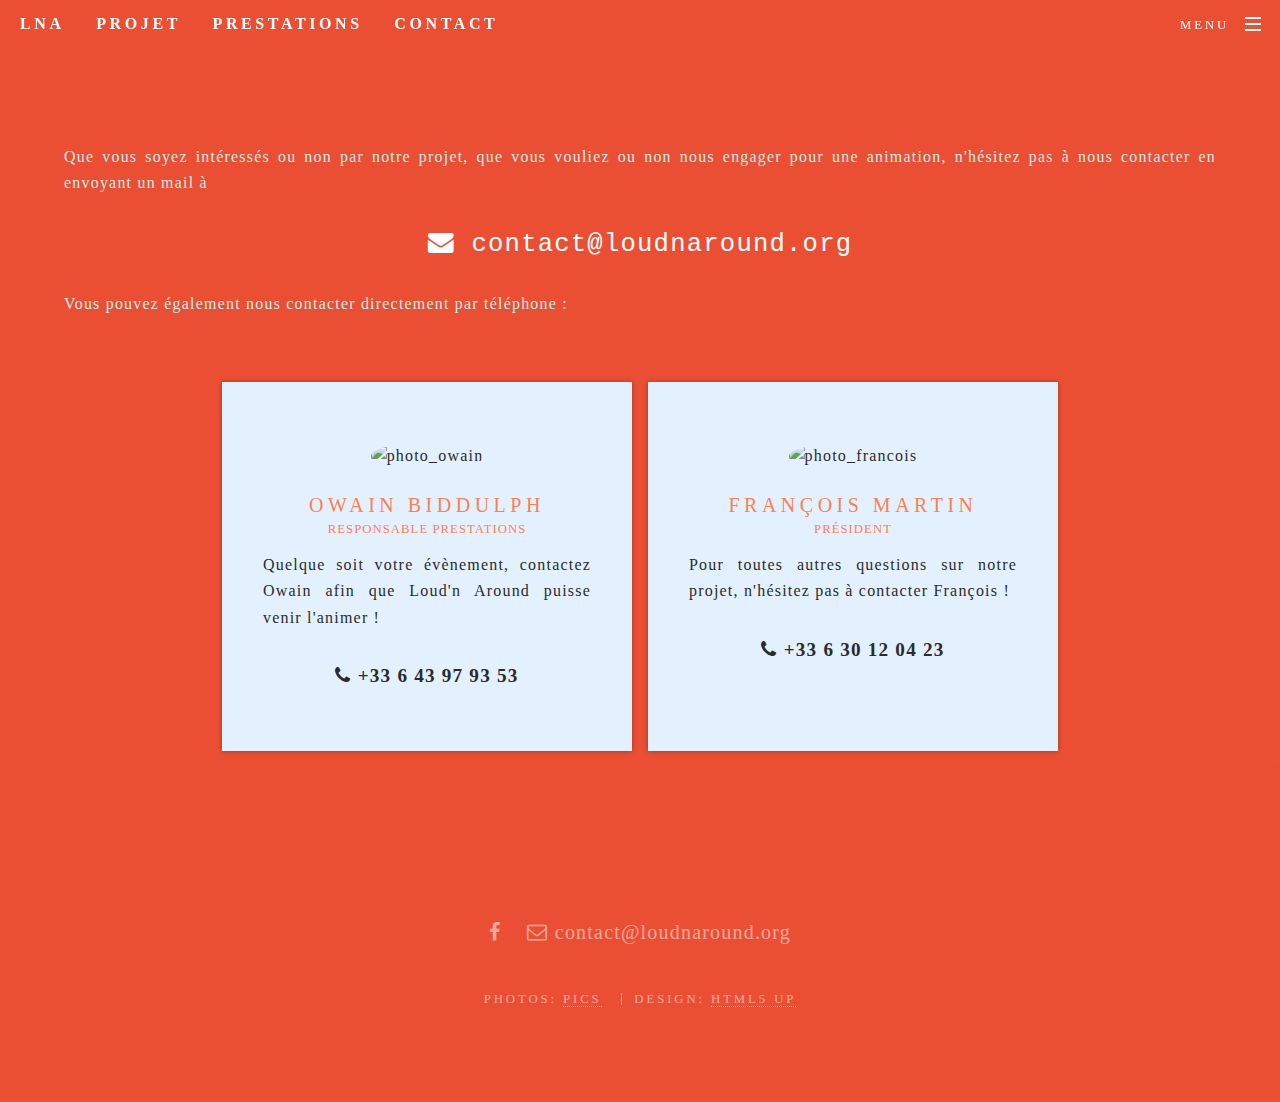
==== contact.html @ 7e9c25e7 "new pics and small fixes" ====
<!DOCTYPE HTML>
<!--
	Spectral by HTML5 UP
	html5up.net | @ajlkn
	Free for personal and commercial use under the CCA 3.0 license (html5up.net/license)
-->
<html>

<head>
    <meta charset="utf-8" />
    <title>Loud'n Around - Un projet musical et solidaire</title>
    <meta name="description" content="Loud'n Around est une fanfare qui prépare un projet solidaire. Pendant un voyage international de 6 mois, nous voulons partager notre passion pour la musique en proposant des ateliers
        d’éveil musical à des enfants défavorisés. Pour cela, nous préparons et finançons ce voyage en animant toutes sortes d'évènements en région parisienne."
    />
    <meta name="keywords" content="Fanfare, solidaire, frontieres, musique, enfants, solidarité, voyage" />
    <meta name="viewport" content="width=device-width, initial-scale=1" />
    <!--[if lte IE 8]><script src="assets/js/ie/html5shiv.js"></script><![endif]-->
    <link rel="stylesheet" href="assets/css/main.css" />
    <!--[if lte IE 8]><link rel="stylesheet" href="assets/css/ie8.css" /><![endif]-->
    <!--[if lte IE 9]><link rel="stylesheet" href="assets/css/ie9.css" /><![endif]-->
    <link rel="stylesheet" href="assets/css/perso.css" />
    <link rel="icon" href="assets/favicon.png">
</head>

<body>

    <!-- Page Wrapper -->
    <div id="page-wrapper">

        <!-- Header -->
        <header id="header">
            <h1>
                <a id="LNA" href="index.html">LNA</a>
                <a class="disappear" href="projet.html">projet</a>
                <a class="disappear" href="prestations.html">prestations</a>
                <a class="disappear" href="contact.html">contact</a>
            </h1>
            <nav id="nav">
                <ul>
                    <li class="special">
                        <a href="#menu" class="menuToggle">
                            <span>Menu</span>
                        </a>
                        <div id="menu">
                            <ul>
                                <li>
                                    <a href="index.html">Accueil</a>
                                </li>
                                <li>
                                    <a href="projet.html">Projet</a>
                                </li>
                                <li>
                                    <a href="prestations.html">Prestations</a>
                                </li>
                                <li>
                                    <a href="contact.html">Contact</a>
                                </li>
                            </ul>
                        </div>
                    </li>
                </ul>
            </nav>
        </header>
        <!-- Main -->
        <article id="main">
            <section class="wrapper style1 special">
                <div class="inner">
                    <header class="major">
                        <p>Que vous soyez intéressés ou non par notre projet, que vous vouliez ou non nous engager pour une
                            animation, n'hésitez pas à nous contacter en envoyant un mail à 
                            <div class="email"><a class="icon fa-envelope mail" style="font-family: Courier New, Courier, monospace" href="mailto:contact@loudnaround.org"> contact@loudnaround.org</a></div></p>
                        <p>Vous pouvez également nous contacter directement par téléphone :</p>
                        </header>
                    <div id="contact">
                        <figure class="snip1559">
                                <div class="profile-image">
                                    <img src="./images/owain.jpg" alt="photo_owain"
                                    />
                                </div>
                                <figcaption>
                                    <h3>Owain Biddulph</h3>
                                    <h5>Responsable prestations</h5>
                                    <p>Quelque soit votre évènement, contactez Owain afin que Loud'n Around puisse venir l'animer !</p>
                                    <a href="tel:+33643979353"><div class="icon fa-phone phone"> +33 6 43 97 93 53</div></a>
                                </figcaption>
                            </figure>
                        <figure class="snip1559">
                            <div class="profile-image">
                                <img src="./images/denis_noe.jpeg" alt="photo_francois"/>
                            </div>
                            <figcaption>
                                <h3>François Martin</h3>
                                <h5>Président</h5>
                                <p>Pour toutes autres questions sur notre projet, n'hésitez pas à contacter François !</p>
                                <a href="+33630120423"><div class="icon fa-phone phone"> +33 6 30 12 04 23</div></a>
                            </figcaption>
                        </figure>
                    </div>
                </div>
            </section>
        </article>

        <!-- Footer -->
        <footer id="footer">
            <ul class="icons">
                <li>
                    <a href="https://www.facebook.com/loudnaround/" class="icon fa-facebook">
                        <span class="label">Facebook</span>
                    </a>
                </li>
                <li>
                    <a href="mailto:contact@loudnaround.org" class="icon fa-envelope-o">
                        <span class="label">Email</span>
                        contact@loudnaround.org
                    </a>
                </li>
            </ul>
            <ul class="copyright">
                <li>
                    Photos:
                    <a href="http://galerie.pics">PICS</a>
                </li>
                <li>Design:
                    <a href="http://html5up.net">HTML5 UP</a>
                </li>
            </ul>
        </footer>

    </div>

    <!-- Scripts -->
    <script src="assets/js/jquery.min.js"></script>
    <script src="assets/js/jquery.scrollex.min.js"></script>
    <script src="assets/js/jquery.scrolly.min.js"></script>
    <script src="assets/js/skel.min.js"></script>
    <script src="assets/js/util.js"></script>
    <!--[if lte IE 8]><script src="assets/js/ie/respond.min.js"></script><![endif]-->
    <script src="assets/js/main.js"></script>

</body>

</html>
---- assets/css/main.css ----
@import url(font-awesome.min.css);
@import url("https://fonts.googleapis.com/css?family=Open+Sans:400,400italic,600,600italic,800,800italic");

/*
	Spectral by HTML5 UP
	html5up.net | @ajlkn
	Free for personal and commercial use under the CCA 3.0 license (html5up.net/license)
*/

/* Reset */

	html, body, div, span, applet, object, iframe, h1, h2, h3, h4, h5, h6, p, blockquote, pre, a, abbr, acronym, address, big, cite, code, del, dfn, em, img, ins, kbd, q, s, samp, small, strike, strong, sub, sup, tt, var, b, u, i, center, dl, dt, dd, ol, ul, li, fieldset, form, label, legend, table, caption, tbody, tfoot, thead, tr, th, td, article, aside, canvas, details, embed, figure, figcaption, footer, header, hgroup, menu, nav, output, ruby, section, summary, time, mark, audio, video {
		margin: 0;
		padding: 0;
		border: 0;
		font-size: 100%;
		font: inherit;
		vertical-align: baseline;
	}

	article, aside, details, figcaption, figure, footer, header, hgroup, menu, nav, section {
		display: block;
	}

	body {
		line-height: 1;
	}

	ol, ul {
		list-style: none;
	}

	blockquote, q {
		quotes: none;
	}

	blockquote:before, blockquote:after, q:before, q:after {
		content: '';
		content: none;
	}

	table {
		border-collapse: collapse;
		border-spacing: 0;
	}

	body {
		-webkit-text-size-adjust: none;
	}

/* Box Model */

	*, *:before, *:after {
		-moz-box-sizing: border-box;
		-webkit-box-sizing: border-box;
		box-sizing: border-box;
	}

/* Grid */

	.row {
		border-bottom: solid 1px transparent;
		-moz-box-sizing: border-box;
		-webkit-box-sizing: border-box;
		box-sizing: border-box;
	}

	.row > * {
		float: left;
		-moz-box-sizing: border-box;
		-webkit-box-sizing: border-box;
		box-sizing: border-box;
	}

	.row:after, .row:before {
		content: '';
		display: block;
		clear: both;
		height: 0;
	}

	.row.uniform > * > :first-child {
		margin-top: 0;
	}

	.row.uniform > * > :last-child {
		margin-bottom: 0;
	}

	.row.\30 \25 > * {
		padding: 0 0 0 0em;
	}

	.row.\30 \25 {
		margin: 0 0 -1px 0em;
	}

	.row.uniform.\30 \25 > * {
		padding: 0em 0 0 0em;
	}

	.row.uniform.\30 \25 {
		margin: 0em 0 -1px 0em;
	}

	.row > * {
		padding: 0 0 0 1.5em;
	}

	.row {
		margin: 0 0 -1px -1.5em;
	}

	.row.uniform > * {
		padding: 1.5em 0 0 1.5em;
	}

	.row.uniform {
		margin: -1.5em 0 -1px -1.5em;
	}

	.row.\32 00\25 > * {
		padding: 0 0 0 3em;
	}

	.row.\32 00\25 {
		margin: 0 0 -1px -3em;
	}

	.row.uniform.\32 00\25 > * {
		padding: 3em 0 0 3em;
	}

	.row.uniform.\32 00\25 {
		margin: -3em 0 -1px -3em;
	}

	.row.\31 50\25 > * {
		padding: 0 0 0 2.25em;
	}

	.row.\31 50\25 {
		margin: 0 0 -1px -2.25em;
	}

	.row.uniform.\31 50\25 > * {
		padding: 2.25em 0 0 2.25em;
	}

	.row.uniform.\31 50\25 {
		margin: -2.25em 0 -1px -2.25em;
	}

	.row.\35 0\25 > * {
		padding: 0 0 0 0.75em;
	}

	.row.\35 0\25 {
		margin: 0 0 -1px -0.75em;
	}

	.row.uniform.\35 0\25 > * {
		padding: 0.75em 0 0 0.75em;
	}

	.row.uniform.\35 0\25 {
		margin: -0.75em 0 -1px -0.75em;
	}

	.row.\32 5\25 > * {
		padding: 0 0 0 0.375em;
	}

	.row.\32 5\25 {
		margin: 0 0 -1px -0.375em;
	}

	.row.uniform.\32 5\25 > * {
		padding: 0.375em 0 0 0.375em;
	}

	.row.uniform.\32 5\25 {
		margin: -0.375em 0 -1px -0.375em;
	}

	.\31 2u, .\31 2u\24 {
		width: 100%;
		clear: none;
		margin-left: 0;
	}

	.\31 1u, .\31 1u\24 {
		width: 91.6666666667%;
		clear: none;
		margin-left: 0;
	}

	.\31 0u, .\31 0u\24 {
		width: 83.3333333333%;
		clear: none;
		margin-left: 0;
	}

	.\39 u, .\39 u\24 {
		width: 75%;
		clear: none;
		margin-left: 0;
	}

	.\38 u, .\38 u\24 {
		width: 66.6666666667%;
		clear: none;
		margin-left: 0;
	}

	.\37 u, .\37 u\24 {
		width: 58.3333333333%;
		clear: none;
		margin-left: 0;
	}

	.\36 u, .\36 u\24 {
		width: 50%;
		clear: none;
		margin-left: 0;
	}

	.\35 u, .\35 u\24 {
		width: 41.6666666667%;
		clear: none;
		margin-left: 0;
	}

	.\34 u, .\34 u\24 {
		width: 33.3333333333%;
		clear: none;
		margin-left: 0;
	}

	.\33 u, .\33 u\24 {
		width: 25%;
		clear: none;
		margin-left: 0;
	}

	.\32 u, .\32 u\24 {
		width: 16.6666666667%;
		clear: none;
		margin-left: 0;
	}

	.\31 u, .\31 u\24 {
		width: 8.3333333333%;
		clear: none;
		margin-left: 0;
	}

	.\31 2u\24 + *,
	.\31 1u\24 + *,
	.\31 0u\24 + *,
	.\39 u\24 + *,
	.\38 u\24 + *,
	.\37 u\24 + *,
	.\36 u\24 + *,
	.\35 u\24 + *,
	.\34 u\24 + *,
	.\33 u\24 + *,
	.\32 u\24 + *,
	.\31 u\24 + * {
		clear: left;
	}

	.\-11u {
		margin-left: 91.66667%;
	}

	.\-10u {
		margin-left: 83.33333%;
	}

	.\-9u {
		margin-left: 75%;
	}

	.\-8u {
		margin-left: 66.66667%;
	}

	.\-7u {
		margin-left: 58.33333%;
	}

	.\-6u {
		margin-left: 50%;
	}

	.\-5u {
		margin-left: 41.66667%;
	}

	.\-4u {
		margin-left: 33.33333%;
	}

	.\-3u {
		margin-left: 25%;
	}

	.\-2u {
		margin-left: 16.66667%;
	}

	.\-1u {
		margin-left: 8.33333%;
	}

	@media screen and (max-width: 1680px) {

		.row > * {
			padding: 0 0 0 1.5em;
		}

		.row {
			margin: 0 0 -1px -1.5em;
		}

		.row.uniform > * {
			padding: 1.5em 0 0 1.5em;
		}

		.row.uniform {
			margin: -1.5em 0 -1px -1.5em;
		}

		.row.\32 00\25 > * {
			padding: 0 0 0 3em;
		}

		.row.\32 00\25 {
			margin: 0 0 -1px -3em;
		}

		.row.uniform.\32 00\25 > * {
			padding: 3em 0 0 3em;
		}

		.row.uniform.\32 00\25 {
			margin: -3em 0 -1px -3em;
		}

		.row.\31 50\25 > * {
			padding: 0 0 0 2.25em;
		}

		.row.\31 50\25 {
			margin: 0 0 -1px -2.25em;
		}

		.row.uniform.\31 50\25 > * {
			padding: 2.25em 0 0 2.25em;
		}

		.row.uniform.\31 50\25 {
			margin: -2.25em 0 -1px -2.25em;
		}

		.row.\35 0\25 > * {
			padding: 0 0 0 0.75em;
		}

		.row.\35 0\25 {
			margin: 0 0 -1px -0.75em;
		}

		.row.uniform.\35 0\25 > * {
			padding: 0.75em 0 0 0.75em;
		}

		.row.uniform.\35 0\25 {
			margin: -0.75em 0 -1px -0.75em;
		}

		.row.\32 5\25 > * {
			padding: 0 0 0 0.375em;
		}

		.row.\32 5\25 {
			margin: 0 0 -1px -0.375em;
		}

		.row.uniform.\32 5\25 > * {
			padding: 0.375em 0 0 0.375em;
		}

		.row.uniform.\32 5\25 {
			margin: -0.375em 0 -1px -0.375em;
		}

		.\31 2u\28xlarge\29, .\31 2u\24\28xlarge\29 {
			width: 100%;
			clear: none;
			margin-left: 0;
		}

		.\31 1u\28xlarge\29, .\31 1u\24\28xlarge\29 {
			width: 91.6666666667%;
			clear: none;
			margin-left: 0;
		}

		.\31 0u\28xlarge\29, .\31 0u\24\28xlarge\29 {
			width: 83.3333333333%;
			clear: none;
			margin-left: 0;
		}

		.\39 u\28xlarge\29, .\39 u\24\28xlarge\29 {
			width: 75%;
			clear: none;
			margin-left: 0;
		}

		.\38 u\28xlarge\29, .\38 u\24\28xlarge\29 {
			width: 66.6666666667%;
			clear: none;
			margin-left: 0;
		}

		.\37 u\28xlarge\29, .\37 u\24\28xlarge\29 {
			width: 58.3333333333%;
			clear: none;
			margin-left: 0;
		}

		.\36 u\28xlarge\29, .\36 u\24\28xlarge\29 {
			width: 50%;
			clear: none;
			margin-left: 0;
		}

		.\35 u\28xlarge\29, .\35 u\24\28xlarge\29 {
			width: 41.6666666667%;
			clear: none;
			margin-left: 0;
		}

		.\34 u\28xlarge\29, .\34 u\24\28xlarge\29 {
			width: 33.3333333333%;
			clear: none;
			margin-left: 0;
		}

		.\33 u\28xlarge\29, .\33 u\24\28xlarge\29 {
			width: 25%;
			clear: none;
			margin-left: 0;
		}

		.\32 u\28xlarge\29, .\32 u\24\28xlarge\29 {
			width: 16.6666666667%;
			clear: none;
			margin-left: 0;
		}

		.\31 u\28xlarge\29, .\31 u\24\28xlarge\29 {
			width: 8.3333333333%;
			clear: none;
			margin-left: 0;
		}

		.\31 2u\24\28xlarge\29 + *,
		.\31 1u\24\28xlarge\29 + *,
		.\31 0u\24\28xlarge\29 + *,
		.\39 u\24\28xlarge\29 + *,
		.\38 u\24\28xlarge\29 + *,
		.\37 u\24\28xlarge\29 + *,
		.\36 u\24\28xlarge\29 + *,
		.\35 u\24\28xlarge\29 + *,
		.\34 u\24\28xlarge\29 + *,
		.\33 u\24\28xlarge\29 + *,
		.\32 u\24\28xlarge\29 + *,
		.\31 u\24\28xlarge\29 + * {
			clear: left;
		}

		.\-11u\28xlarge\29 {
			margin-left: 91.66667%;
		}

		.\-10u\28xlarge\29 {
			margin-left: 83.33333%;
		}

		.\-9u\28xlarge\29 {
			margin-left: 75%;
		}

		.\-8u\28xlarge\29 {
			margin-left: 66.66667%;
		}

		.\-7u\28xlarge\29 {
			margin-left: 58.33333%;
		}

		.\-6u\28xlarge\29 {
			margin-left: 50%;
		}

		.\-5u\28xlarge\29 {
			margin-left: 41.66667%;
		}

		.\-4u\28xlarge\29 {
			margin-left: 33.33333%;
		}

		.\-3u\28xlarge\29 {
			margin-left: 25%;
		}

		.\-2u\28xlarge\29 {
			margin-left: 16.66667%;
		}

		.\-1u\28xlarge\29 {
			margin-left: 8.33333%;
		}

	}

	@media screen and (max-width: 1280px) {

		.row > * {
			padding: 0 0 0 1.5em;
		}

		.row {
			margin: 0 0 -1px -1.5em;
		}

		.row.uniform > * {
			padding: 1.5em 0 0 1.5em;
		}

		.row.uniform {
			margin: -1.5em 0 -1px -1.5em;
		}

		.row.\32 00\25 > * {
			padding: 0 0 0 3em;
		}

		.row.\32 00\25 {
			margin: 0 0 -1px -3em;
		}

		.row.uniform.\32 00\25 > * {
			padding: 3em 0 0 3em;
		}

		.row.uniform.\32 00\25 {
			margin: -3em 0 -1px -3em;
		}

		.row.\31 50\25 > * {
			padding: 0 0 0 2.25em;
		}

		.row.\31 50\25 {
			margin: 0 0 -1px -2.25em;
		}

		.row.uniform.\31 50\25 > * {
			padding: 2.25em 0 0 2.25em;
		}

		.row.uniform.\31 50\25 {
			margin: -2.25em 0 -1px -2.25em;
		}

		.row.\35 0\25 > * {
			padding: 0 0 0 0.75em;
		}

		.row.\35 0\25 {
			margin: 0 0 -1px -0.75em;
		}

		.row.uniform.\35 0\25 > * {
			padding: 0.75em 0 0 0.75em;
		}

		.row.uniform.\35 0\25 {
			margin: -0.75em 0 -1px -0.75em;
		}

		.row.\32 5\25 > * {
			padding: 0 0 0 0.375em;
		}

		.row.\32 5\25 {
			margin: 0 0 -1px -0.375em;
		}

		.row.uniform.\32 5\25 > * {
			padding: 0.375em 0 0 0.375em;
		}

		.row.uniform.\32 5\25 {
			margin: -0.375em 0 -1px -0.375em;
		}

		.\31 2u\28large\29, .\31 2u\24\28large\29 {
			width: 100%;
			clear: none;
			margin-left: 0;
		}

		.\31 1u\28large\29, .\31 1u\24\28large\29 {
			width: 91.6666666667%;
			clear: none;
			margin-left: 0;
		}

		.\31 0u\28large\29, .\31 0u\24\28large\29 {
			width: 83.3333333333%;
			clear: none;
			margin-left: 0;
		}

		.\39 u\28large\29, .\39 u\24\28large\29 {
			width: 75%;
			clear: none;
			margin-left: 0;
		}

		.\38 u\28large\29, .\38 u\24\28large\29 {
			width: 66.6666666667%;
			clear: none;
			margin-left: 0;
		}

		.\37 u\28large\29, .\37 u\24\28large\29 {
			width: 58.3333333333%;
			clear: none;
			margin-left: 0;
		}

		.\36 u\28large\29, .\36 u\24\28large\29 {
			width: 50%;
			clear: none;
			margin-left: 0;
		}

		.\35 u\28large\29, .\35 u\24\28large\29 {
			width: 41.6666666667%;
			clear: none;
			margin-left: 0;
		}

		.\34 u\28large\29, .\34 u\24\28large\29 {
			width: 33.3333333333%;
			clear: none;
			margin-left: 0;
		}

		.\33 u\28large\29, .\33 u\24\28large\29 {
			width: 25%;
			clear: none;
			margin-left: 0;
		}

		.\32 u\28large\29, .\32 u\24\28large\29 {
			width: 16.6666666667%;
			clear: none;
			margin-left: 0;
		}

		.\31 u\28large\29, .\31 u\24\28large\29 {
			width: 8.3333333333%;
			clear: none;
			margin-left: 0;
		}

		.\31 2u\24\28large\29 + *,
		.\31 1u\24\28large\29 + *,
		.\31 0u\24\28large\29 + *,
		.\39 u\24\28large\29 + *,
		.\38 u\24\28large\29 + *,
		.\37 u\24\28large\29 + *,
		.\36 u\24\28large\29 + *,
		.\35 u\24\28large\29 + *,
		.\34 u\24\28large\29 + *,
		.\33 u\24\28large\29 + *,
		.\32 u\24\28large\29 + *,
		.\31 u\24\28large\29 + * {
			clear: left;
		}

		.\-11u\28large\29 {
			margin-left: 91.66667%;
		}

		.\-10u\28large\29 {
			margin-left: 83.33333%;
		}

		.\-9u\28large\29 {
			margin-left: 75%;
		}

		.\-8u\28large\29 {
			margin-left: 66.66667%;
		}

		.\-7u\28large\29 {
			margin-left: 58.33333%;
		}

		.\-6u\28large\29 {
			margin-left: 50%;
		}

		.\-5u\28large\29 {
			margin-left: 41.66667%;
		}

		.\-4u\28large\29 {
			margin-left: 33.33333%;
		}

		.\-3u\28large\29 {
			margin-left: 25%;
		}

		.\-2u\28large\29 {
			margin-left: 16.66667%;
		}

		.\-1u\28large\29 {
			margin-left: 8.33333%;
		}

	}

	@media screen and (max-width: 980px) {

		.row > * {
			padding: 0 0 0 1.5em;
		}

		.row {
			margin: 0 0 -1px -1.5em;
		}

		.row.uniform > * {
			padding: 1.5em 0 0 1.5em;
		}

		.row.uniform {
			margin: -1.5em 0 -1px -1.5em;
		}

		.row.\32 00\25 > * {
			padding: 0 0 0 3em;
		}

		.row.\32 00\25 {
			margin: 0 0 -1px -3em;
		}

		.row.uniform.\32 00\25 > * {
			padding: 3em 0 0 3em;
		}

		.row.uniform.\32 00\25 {
			margin: -3em 0 -1px -3em;
		}

		.row.\31 50\25 > * {
			padding: 0 0 0 2.25em;
		}

		.row.\31 50\25 {
			margin: 0 0 -1px -2.25em;
		}

		.row.uniform.\31 50\25 > * {
			padding: 2.25em 0 0 2.25em;
		}

		.row.uniform.\31 50\25 {
			margin: -2.25em 0 -1px -2.25em;
		}

		.row.\35 0\25 > * {
			padding: 0 0 0 0.75em;
		}

		.row.\35 0\25 {
			margin: 0 0 -1px -0.75em;
		}

		.row.uniform.\35 0\25 > * {
			padding: 0.75em 0 0 0.75em;
		}

		.row.uniform.\35 0\25 {
			margin: -0.75em 0 -1px -0.75em;
		}

		.row.\32 5\25 > * {
			padding: 0 0 0 0.375em;
		}

		.row.\32 5\25 {
			margin: 0 0 -1px -0.375em;
		}

		.row.uniform.\32 5\25 > * {
			padding: 0.375em 0 0 0.375em;
		}

		.row.uniform.\32 5\25 {
			margin: -0.375em 0 -1px -0.375em;
		}

		.\31 2u\28medium\29, .\31 2u\24\28medium\29 {
			width: 100%;
			clear: none;
			margin-left: 0;
		}

		.\31 1u\28medium\29, .\31 1u\24\28medium\29 {
			width: 91.6666666667%;
			clear: none;
			margin-left: 0;
		}

		.\31 0u\28medium\29, .\31 0u\24\28medium\29 {
			width: 83.3333333333%;
			clear: none;
			margin-left: 0;
		}

		.\39 u\28medium\29, .\39 u\24\28medium\29 {
			width: 75%;
			clear: none;
			margin-left: 0;
		}

		.\38 u\28medium\29, .\38 u\24\28medium\29 {
			width: 66.6666666667%;
			clear: none;
			margin-left: 0;
		}

		.\37 u\28medium\29, .\37 u\24\28medium\29 {
			width: 58.3333333333%;
			clear: none;
			margin-left: 0;
		}

		.\36 u\28medium\29, .\36 u\24\28medium\29 {
			width: 50%;
			clear: none;
			margin-left: 0;
		}

		.\35 u\28medium\29, .\35 u\24\28medium\29 {
			width: 41.6666666667%;
			clear: none;
			margin-left: 0;
		}

		.\34 u\28medium\29, .\34 u\24\28medium\29 {
			width: 33.3333333333%;
			clear: none;
			margin-left: 0;
		}

		.\33 u\28medium\29, .\33 u\24\28medium\29 {
			width: 25%;
			clear: none;
			margin-left: 0;
		}

		.\32 u\28medium\29, .\32 u\24\28medium\29 {
			width: 16.6666666667%;
			clear: none;
			margin-left: 0;
		}

		.\31 u\28medium\29, .\31 u\24\28medium\29 {
			width: 8.3333333333%;
			clear: none;
			margin-left: 0;
		}

		.\31 2u\24\28medium\29 + *,
		.\31 1u\24\28medium\29 + *,
		.\31 0u\24\28medium\29 + *,
		.\39 u\24\28medium\29 + *,
		.\38 u\24\28medium\29 + *,
		.\37 u\24\28medium\29 + *,
		.\36 u\24\28medium\29 + *,
		.\35 u\24\28medium\29 + *,
		.\34 u\24\28medium\29 + *,
		.\33 u\24\28medium\29 + *,
		.\32 u\24\28medium\29 + *,
		.\31 u\24\28medium\29 + * {
			clear: left;
		}

		.\-11u\28medium\29 {
			margin-left: 91.66667%;
		}

		.\-10u\28medium\29 {
			margin-left: 83.33333%;
		}

		.\-9u\28medium\29 {
			margin-left: 75%;
		}

		.\-8u\28medium\29 {
			margin-left: 66.66667%;
		}

		.\-7u\28medium\29 {
			margin-left: 58.33333%;
		}

		.\-6u\28medium\29 {
			margin-left: 50%;
		}

		.\-5u\28medium\29 {
			margin-left: 41.66667%;
		}

		.\-4u\28medium\29 {
			margin-left: 33.33333%;
		}

		.\-3u\28medium\29 {
			margin-left: 25%;
		}

		.\-2u\28medium\29 {
			margin-left: 16.66667%;
		}

		.\-1u\28medium\29 {
			margin-left: 8.33333%;
		}

	}

	@media screen and (max-width: 736px) {

		.row > * {
			padding: 0 0 0 1.5em;
		}

		.row {
			margin: 0 0 -1px -1.5em;
		}

		.row.uniform > * {
			padding: 1.5em 0 0 1.5em;
		}

		.row.uniform {
			margin: -1.5em 0 -1px -1.5em;
		}

		.row.\32 00\25 > * {
			padding: 0 0 0 3em;
		}

		.row.\32 00\25 {
			margin: 0 0 -1px -3em;
		}

		.row.uniform.\32 00\25 > * {
			padding: 3em 0 0 3em;
		}

		.row.uniform.\32 00\25 {
			margin: -3em 0 -1px -3em;
		}

		.row.\31 50\25 > * {
			padding: 0 0 0 2.25em;
		}

		.row.\31 50\25 {
			margin: 0 0 -1px -2.25em;
		}

		.row.uniform.\31 50\25 > * {
			padding: 2.25em 0 0 2.25em;
		}

		.row.uniform.\31 50\25 {
			margin: -2.25em 0 -1px -2.25em;
		}

		.row.\35 0\25 > * {
			padding: 0 0 0 0.75em;
		}

		.row.\35 0\25 {
			margin: 0 0 -1px -0.75em;
		}

		.row.uniform.\35 0\25 > * {
			padding: 0.75em 0 0 0.75em;
		}

		.row.uniform.\35 0\25 {
			margin: -0.75em 0 -1px -0.75em;
		}

		.row.\32 5\25 > * {
			padding: 0 0 0 0.375em;
		}

		.row.\32 5\25 {
			margin: 0 0 -1px -0.375em;
		}

		.row.uniform.\32 5\25 > * {
			padding: 0.375em 0 0 0.375em;
		}

		.row.uniform.\32 5\25 {
			margin: -0.375em 0 -1px -0.375em;
		}

		.\31 2u\28small\29, .\31 2u\24\28small\29 {
			width: 100%;
			clear: none;
			margin-left: 0;
		}

		.\31 1u\28small\29, .\31 1u\24\28small\29 {
			width: 91.6666666667%;
			clear: none;
			margin-left: 0;
		}

		.\31 0u\28small\29, .\31 0u\24\28small\29 {
			width: 83.3333333333%;
			clear: none;
			margin-left: 0;
		}

		.\39 u\28small\29, .\39 u\24\28small\29 {
			width: 75%;
			clear: none;
			margin-left: 0;
		}

		.\38 u\28small\29, .\38 u\24\28small\29 {
			width: 66.6666666667%;
			clear: none;
			margin-left: 0;
		}

		.\37 u\28small\29, .\37 u\24\28small\29 {
			width: 58.3333333333%;
			clear: none;
			margin-left: 0;
		}

		.\36 u\28small\29, .\36 u\24\28small\29 {
			width: 50%;
			clear: none;
			margin-left: 0;
		}

		.\35 u\28small\29, .\35 u\24\28small\29 {
			width: 41.6666666667%;
			clear: none;
			margin-left: 0;
		}

		.\34 u\28small\29, .\34 u\24\28small\29 {
			width: 33.3333333333%;
			clear: none;
			margin-left: 0;
		}

		.\33 u\28small\29, .\33 u\24\28small\29 {
			width: 25%;
			clear: none;
			margin-left: 0;
		}

		.\32 u\28small\29, .\32 u\24\28small\29 {
			width: 16.6666666667%;
			clear: none;
			margin-left: 0;
		}

		.\31 u\28small\29, .\31 u\24\28small\29 {
			width: 8.3333333333%;
			clear: none;
			margin-left: 0;
		}

		.\31 2u\24\28small\29 + *,
		.\31 1u\24\28small\29 + *,
		.\31 0u\24\28small\29 + *,
		.\39 u\24\28small\29 + *,
		.\38 u\24\28small\29 + *,
		.\37 u\24\28small\29 + *,
		.\36 u\24\28small\29 + *,
		.\35 u\24\28small\29 + *,
		.\34 u\24\28small\29 + *,
		.\33 u\24\28small\29 + *,
		.\32 u\24\28small\29 + *,
		.\31 u\24\28small\29 + * {
			clear: left;
		}

		.\-11u\28small\29 {
			margin-left: 91.66667%;
		}

		.\-10u\28small\29 {
			margin-left: 83.33333%;
		}

		.\-9u\28small\29 {
			margin-left: 75%;
		}

		.\-8u\28small\29 {
			margin-left: 66.66667%;
		}

		.\-7u\28small\29 {
			margin-left: 58.33333%;
		}

		.\-6u\28small\29 {
			margin-left: 50%;
		}

		.\-5u\28small\29 {
			margin-left: 41.66667%;
		}

		.\-4u\28small\29 {
			margin-left: 33.33333%;
		}

		.\-3u\28small\29 {
			margin-left: 25%;
		}

		.\-2u\28small\29 {
			margin-left: 16.66667%;
		}

		.\-1u\28small\29 {
			margin-left: 8.33333%;
		}

	}

	@media screen and (max-width: 480px) {

		.row > * {
			padding: 0 0 0 1.5em;
		}

		.row {
			margin: 0 0 -1px -1.5em;
		}

		.row.uniform > * {
			padding: 1.5em 0 0 1.5em;
		}

		.row.uniform {
			margin: -1.5em 0 -1px -1.5em;
		}

		.row.\32 00\25 > * {
			padding: 0 0 0 3em;
		}

		.row.\32 00\25 {
			margin: 0 0 -1px -3em;
		}

		.row.uniform.\32 00\25 > * {
			padding: 3em 0 0 3em;
		}

		.row.uniform.\32 00\25 {
			margin: -3em 0 -1px -3em;
		}

		.row.\31 50\25 > * {
			padding: 0 0 0 2.25em;
		}

		.row.\31 50\25 {
			margin: 0 0 -1px -2.25em;
		}

		.row.uniform.\31 50\25 > * {
			padding: 2.25em 0 0 2.25em;
		}

		.row.uniform.\31 50\25 {
			margin: -2.25em 0 -1px -2.25em;
		}

		.row.\35 0\25 > * {
			padding: 0 0 0 0.75em;
		}

		.row.\35 0\25 {
			margin: 0 0 -1px -0.75em;
		}

		.row.uniform.\35 0\25 > * {
			padding: 0.75em 0 0 0.75em;
		}

		.row.uniform.\35 0\25 {
			margin: -0.75em 0 -1px -0.75em;
		}

		.row.\32 5\25 > * {
			padding: 0 0 0 0.375em;
		}

		.row.\32 5\25 {
			margin: 0 0 -1px -0.375em;
		}

		.row.uniform.\32 5\25 > * {
			padding: 0.375em 0 0 0.375em;
		}

		.row.uniform.\32 5\25 {
			margin: -0.375em 0 -1px -0.375em;
		}

		.\31 2u\28xsmall\29, .\31 2u\24\28xsmall\29 {
			width: 100%;
			clear: none;
			margin-left: 0;
		}

		.\31 1u\28xsmall\29, .\31 1u\24\28xsmall\29 {
			width: 91.6666666667%;
			clear: none;
			margin-left: 0;
		}

		.\31 0u\28xsmall\29, .\31 0u\24\28xsmall\29 {
			width: 83.3333333333%;
			clear: none;
			margin-left: 0;
		}

		.\39 u\28xsmall\29, .\39 u\24\28xsmall\29 {
			width: 75%;
			clear: none;
			margin-left: 0;
		}

		.\38 u\28xsmall\29, .\38 u\24\28xsmall\29 {
			width: 66.6666666667%;
			clear: none;
			margin-left: 0;
		}

		.\37 u\28xsmall\29, .\37 u\24\28xsmall\29 {
			width: 58.3333333333%;
			clear: none;
			margin-left: 0;
		}

		.\36 u\28xsmall\29, .\36 u\24\28xsmall\29 {
			width: 50%;
			clear: none;
			margin-left: 0;
		}

		.\35 u\28xsmall\29, .\35 u\24\28xsmall\29 {
			width: 41.6666666667%;
			clear: none;
			margin-left: 0;
		}

		.\34 u\28xsmall\29, .\34 u\24\28xsmall\29 {
			width: 33.3333333333%;
			clear: none;
			margin-left: 0;
		}

		.\33 u\28xsmall\29, .\33 u\24\28xsmall\29 {
			width: 25%;
			clear: none;
			margin-left: 0;
		}

		.\32 u\28xsmall\29, .\32 u\24\28xsmall\29 {
			width: 16.6666666667%;
			clear: none;
			margin-left: 0;
		}

		.\31 u\28xsmall\29, .\31 u\24\28xsmall\29 {
			width: 8.3333333333%;
			clear: none;
			margin-left: 0;
		}

		.\31 2u\24\28xsmall\29 + *,
		.\31 1u\24\28xsmall\29 + *,
		.\31 0u\24\28xsmall\29 + *,
		.\39 u\24\28xsmall\29 + *,
		.\38 u\24\28xsmall\29 + *,
		.\37 u\24\28xsmall\29 + *,
		.\36 u\24\28xsmall\29 + *,
		.\35 u\24\28xsmall\29 + *,
		.\34 u\24\28xsmall\29 + *,
		.\33 u\24\28xsmall\29 + *,
		.\32 u\24\28xsmall\29 + *,
		.\31 u\24\28xsmall\29 + * {
			clear: left;
		}

		.\-11u\28xsmall\29 {
			margin-left: 91.66667%;
		}

		.\-10u\28xsmall\29 {
			margin-left: 83.33333%;
		}

		.\-9u\28xsmall\29 {
			margin-left: 75%;
		}

		.\-8u\28xsmall\29 {
			margin-left: 66.66667%;
		}

		.\-7u\28xsmall\29 {
			margin-left: 58.33333%;
		}

		.\-6u\28xsmall\29 {
			margin-left: 50%;
		}

		.\-5u\28xsmall\29 {
			margin-left: 41.66667%;
		}

		.\-4u\28xsmall\29 {
			margin-left: 33.33333%;
		}

		.\-3u\28xsmall\29 {
			margin-left: 25%;
		}

		.\-2u\28xsmall\29 {
			margin-left: 16.66667%;
		}

		.\-1u\28xsmall\29 {
			margin-left: 8.33333%;
		}

	}

/* Basic */

	@-ms-viewport {
		width: device-width;
	}

	body {
		background: #2e3842;
	}

		body.is-loading *, body.is-loading *:before, body.is-loading *:after {
			-moz-animation: none !important;
			-webkit-animation: none !important;
			-ms-animation: none !important;
			animation: none !important;
			-moz-transition: none !important;
			-webkit-transition: none !important;
			-ms-transition: none !important;
			transition: none !important;
		}

	body, input, select, textarea {
		color: #fff;
		font-family: 'Crimson Text', serif; /*"Open Sans", Helvetica, sans-serif; */
		font-size: 15pt;
		font-weight: 400;
		letter-spacing: 0.075em;
		line-height: 1.65em;
	}

		@media screen and (max-width: 1680px) {

			body, input, select, textarea {
				font-size: 13pt;
			}

		}

		@media screen and (max-width: 1280px) {

			body, input, select, textarea {
				font-size: 12pt;
			}

		}

		@media screen and (max-width: 736px) {

			body, input, select, textarea {
				font-size: 11pt;
				letter-spacing: 0.0375em;
			}

		}

	a {
		-moz-transition: color 0.2s ease, border-bottom-color 0.2s ease;
		-webkit-transition: color 0.2s ease, border-bottom-color 0.2s ease;
		-ms-transition: color 0.2s ease, border-bottom-color 0.2s ease;
		transition: color 0.2s ease, border-bottom-color 0.2s ease;
		border-bottom: dotted 1px;
		color: inherit;
		text-decoration: none;
	}

		a:hover {
			border-bottom-color: transparent;
		}

	strong, b {
		color: #fff;
		font-weight: 600;
	}

	em, i {
		font-style: italic;
	}

	p {
		margin: 0 0 2em 0;
	}

	h1, h2, h3, h4, h5, h6 {
		color: #fff;
		font-weight: 800;
		letter-spacing: 0.225em;
		line-height: 1em;
		margin: 0 0 1em 0;
		text-transform: uppercase;
	}

		h1 a, h2 a, h3 a, h4 a, h5 a, h6 a {
			color: inherit;
			text-decoration: none;
		}

	h2 {
		font-size: 1.35em;
		line-height: 1.75em;
	}

		@media screen and (max-width: 736px) {

			h2 {
				font-size: 1.1em;
				line-height: 1.65em;
			}

		}

	h3 {
		font-size: 1.15em;
		line-height: 1.75em;
	}

		@media screen and (max-width: 736px) {

			h3 {
				font-size: 1em;
				line-height: 1.65em;
			}

		}

	h4 {
		font-size: 1em;
		line-height: 1.5em;
	}

	h5 {
		font-size: 0.8em;
		line-height: 1.5em;
	}

	h6 {
		font-size: 0.7em;
		line-height: 1.5em;
	}

	sub {
		font-size: 0.8em;
		position: relative;
		top: 0.5em;
	}

	sup {
		font-size: 0.8em;
		position: relative;
		top: -0.5em;
	}

	hr {
		border: 0;
		border-bottom: solid 2px #fff;
		margin: 3em 0;
	}

		hr.major {
			margin: 4.5em 0;
		}

	blockquote {
		border-left: solid 4px #fff;
		font-style: italic;
		margin: 0 0 2em 0;
		padding: 0.5em 0 0.5em 2em;
	}

	code {
		background: rgba(144, 144, 144, 0.25);
		border-radius: 3px;
		font-family: "Courier New", monospace;
		font-size: 0.9em;
		letter-spacing: 0;
		margin: 0 0.25em;
		padding: 0.25em 0.65em;
	}

	pre {
		-webkit-overflow-scrolling: touch;
		font-family: "Courier New", monospace;
		font-size: 0.9em;
		margin: 0 0 2em 0;
	}

		pre code {
			display: block;
			line-height: 1.75em;
			padding: 1em 1.5em;
			overflow-x: auto;
		}

	.align-left {
		text-align: left;
	}

	.align-center {
		text-align: center;
	}

	.align-right {
		text-align: right;
	}

/* Section/Article */

	section.special, article.special {
		text-align: center;
	}

	article p {
		text-align: justify;
	}

	header p {
		color: rgba(255, 255, 255, 0.5);
		position: relative;
		top: -0.25em;
	}

	header h3 + p {
		font-size: 1.1em;
	}

	header h4 + p,
	header h5 + p,
	header h6 + p {
		font-size: 0.9em;
	}

	header.major {
		margin: 0 0 3.5em 0;
	}

		header.major h2, header.major h3, header.major h4, header.major h5, header.major h6 {
			border-bottom: solid 2px #fff;
			border-top: solid 2px #fff;
			display: inline-block;
			padding-bottom: 0.5em;
			padding-top: 0.5em;
			position: relative;
		}

			header.major h2:after, header.major h3:after, header.major h4:after, header.major h5:after, header.major h6:after {
				content: '';
				display: block;
				height: 0px;
			}

		header.major p {
			color: #fff;
			top: 0;
		}

		@media screen and (max-width: 736px) {

			header.major {
				margin: 0 0 2em 0;
			}

		}

	@media screen and (max-width: 980px) {

		header br {
			display: none;
		}

	}

/* Form */

	form {
		margin: 0 0 2em 0;
	}

	label {
		color: #fff;
		display: block;
		font-size: 0.9em;
		font-weight: 600;
		margin: 0 0 1em 0;
	}

	input[type="text"],
	input[type="password"],
	input[type="email"],
	select,
	textarea {
		-moz-appearance: none;
		-webkit-appearance: none;
		-ms-appearance: none;
		appearance: none;
		background: rgba(144, 144, 144, 0.25);
		border-radius: 3px;
		border: none;
		color: inherit;
		display: block;
		outline: 0;
		padding: 0 1em;
		text-decoration: none;
		width: 100%;
	}

		input[type="text"]:invalid,
		input[type="password"]:invalid,
		input[type="email"]:invalid,
		select:invalid,
		textarea:invalid {
			box-shadow: none;
		}

		input[type="text"]:focus,
		input[type="password"]:focus,
		input[type="email"]:focus,
		select:focus,
		textarea:focus {
			box-shadow: 0 0 0 2px #21b2a6;
		}

	.select-wrapper {
		text-decoration: none;
		display: block;
		position: relative;
	}

		.select-wrapper:before {
			-moz-osx-font-smoothing: grayscale;
			-webkit-font-smoothing: antialiased;
			font-family: FontAwesome;
			font-style: normal;
			font-weight: normal;
			text-transform: none !important;
		}

		.select-wrapper:before {
			-moz-pointer-events: none;
			-webkit-pointer-events: none;
			-ms-pointer-events: none;
			pointer-events: none;
			color: #fff;
			content: '\f078';
			display: block;
			height: 2.75em;
			line-height: 2.75em;
			position: absolute;
			right: 0;
			text-align: center;
			top: 0;
			width: 2.75em;
		}

		.select-wrapper select::-ms-expand {
			display: none;
		}

	input[type="text"],
	input[type="password"],
	input[type="email"],
	select {
		height: 2.75em;
	}

	textarea {
		padding: 0.75em 1em;
	}

	input[type="checkbox"],
	input[type="radio"] {
		-moz-appearance: none;
		-webkit-appearance: none;
		-ms-appearance: none;
		appearance: none;
		display: block;
		float: left;
		margin-right: -2em;
		opacity: 0;
		width: 1em;
		z-index: -1;
	}

		input[type="checkbox"] + label,
		input[type="radio"] + label {
			text-decoration: none;
			color: #fff;
			cursor: pointer;
			display: inline-block;
			font-size: 1em;
			font-weight: 400;
			padding-left: 2.4em;
			padding-right: 0.75em;
			position: relative;
		}

			input[type="checkbox"] + label:before,
			input[type="radio"] + label:before {
				-moz-osx-font-smoothing: grayscale;
				-webkit-font-smoothing: antialiased;
				font-family: FontAwesome;
				font-style: normal;
				font-weight: normal;
				text-transform: none !important;
			}

			input[type="checkbox"] + label:before,
			input[type="radio"] + label:before {
				background: rgba(144, 144, 144, 0.25);
				border-radius: 3px;
				content: '';
				display: inline-block;
				height: 1.65em;
				left: 0;
				line-height: 1.58125em;
				position: absolute;
				text-align: center;
				top: 0;
				width: 1.65em;
			}

		input[type="checkbox"]:checked + label:before,
		input[type="radio"]:checked + label:before {
			background: #2e3842;
			color: #fff;
			content: '\f00c';
		}

		input[type="checkbox"]:focus + label:before,
		input[type="radio"]:focus + label:before {
			box-shadow: 0 0 0 2px #21b2a6;
		}

	input[type="checkbox"] + label:before {
		border-radius: 3px;
	}

	input[type="radio"] + label:before {
		border-radius: 100%;
	}

	::-webkit-input-placeholder {
		color: rgba(255, 255, 255, 0.5) !important;
		opacity: 1.0;
	}

	:-moz-placeholder {
		color: rgba(255, 255, 255, 0.5) !important;
		opacity: 1.0;
	}

	::-moz-placeholder {
		color: rgba(255, 255, 255, 0.5) !important;
		opacity: 1.0;
	}

	:-ms-input-placeholder {
		color: rgba(255, 255, 255, 0.5) !important;
		opacity: 1.0;
	}

	.formerize-placeholder {
		color: rgba(255, 255, 255, 0.5) !important;
		opacity: 1.0;
	}

/* Box */

	.box {
		border-radius: 3px;
		border: solid 2px #fff;
		margin-bottom: 2em;
		padding: 1.5em;
	}

		.box > :last-child,
		.box > :last-child > :last-child,
		.box > :last-child > :last-child > :last-child {
			margin-bottom: 0;
		}

		.box.alt {
			border: 0;
			border-radius: 0;
			padding: 0;
		}

/* Icon */

	.icon {
		text-decoration: none;
		border-bottom: none;
		position: relative;
	}

		.icon:before {
			-moz-osx-font-smoothing: grayscale;
			-webkit-font-smoothing: antialiased;
			font-family: FontAwesome;
			font-style: normal;
			font-weight: normal;
			text-transform: none !important;
		}

		.icon > .label {
			display: none;
		}

		.icon.major {
			-moz-transform: rotate(-45deg);
			-webkit-transform: rotate(-45deg);
			-ms-transform: rotate(-45deg);
			transform: rotate(-45deg);
			border-radius: 3px;
			border: solid 2px #fff;
			display: inline-block;
			font-size: 1.35em;
			height: calc(3em + 2px);
			line-height: 3em;
			text-align: center;
			width: calc(3em + 2px);
		}

			.icon.major:before {
				-moz-transform: rotate(45deg);
				-webkit-transform: rotate(45deg);
				-ms-transform: rotate(45deg);
				transform: rotate(45deg);
				display: inline-block;
				font-size: 1.5em;
			}

			@media screen and (max-width: 736px) {

				.icon.major {
					font-size: 1em;
				}

			}

		.icon.style1 {
			color: #00ffcc;
		}

		.icon.style2 {
			color: #00f0ff;
		}

		.icon.style3 {
			color: #76ddff;
		}

/* Image */

	.image {
		border-radius: 3px;
		border: 0;
		display: inline-block;
		position: relative;
	}

		.image img {
			border-radius: 3px;
			display: block;
		}

		.image.left {
			float: left;
			margin: 0 2em 2em 0;
			top: 0.25em;
		}

		.image.right {
			float: right;
			margin: 0 0 2em 2em;
			top: 0.25em;
		}

		.image.left, .image.right {
			max-width: 40%;
		}

			.image.left img, .image.right img {
				width: 100%;
			}

		.image.fit {
			display: block;
			margin: 0 0 2em 0;
			width: 100%;
		}

			.image.fit img {
				width: 100%;
			}

/* List */

	ol {
		list-style: decimal;
		margin: 0 0 2em 0;
		padding-left: 1.25em;
	}

		ol li {
			padding-left: 0.25em;
		}

	ul {
		list-style: disc;
		margin: 0 0 2em 0;
		padding-left: 1em;
	}

		ul li {
			padding-left: 0.5em;
		}

		ul.alt {
			list-style: none;
			padding-left: 0;
		}

			ul.alt li {
				border-top: solid 1px #fff;
				padding: 0.5em 0;
			}

				ul.alt li:first-child {
					border-top: 0;
					padding-top: 0;
				}

		ul.icons {
			cursor: default;
			list-style: none;
			padding-left: 0;
		}

			ul.icons li {
				display: inline-block;
				padding: 0 1em 0 0;
			}

				ul.icons li:last-child {
					padding-right: 0 !important;
				}

			ul.icons.major {
				padding: 1em 0;
			}

				ul.icons.major li {
					padding-right: 3.5em;
				}

					@media screen and (max-width: 736px) {

						ul.icons.major li {
							padding: 0 1em !important;
						}

					}

		ul.actions {
			cursor: default;
			list-style: none;
			padding-left: 0;
		}

			ul.actions li {
				display: inline-block;
				padding: 0 1.5em 0 0;
				vertical-align: middle;
			}

				ul.actions li:last-child {
					padding-right: 0;
				}

			ul.actions.small li {
				padding: 0 0.75em 0 0;
			}

			ul.actions.vertical li {
				display: block;
				padding: 1.5em 0 0 0;
			}

				ul.actions.vertical li:first-child {
					padding-top: 0;
				}

				ul.actions.vertical li > * {
					margin-bottom: 0;
				}

			ul.actions.vertical.small li {
				padding: 0.75em 0 0 0;
			}

				ul.actions.vertical.small li:first-child {
					padding-top: 0;
				}

			ul.actions.fit {
				display: table;
				margin-left: -1.5em;
				padding: 0;
				table-layout: fixed;
				width: calc(100% + 1.5em);
			}

				ul.actions.fit li {
					display: table-cell;
					padding: 0 0 0 1.5em;
				}

					ul.actions.fit li > * {
						margin-bottom: 0;
					}

				ul.actions.fit.small {
					margin-left: -0.75em;
					width: calc(100% + 0.75em);
				}

					ul.actions.fit.small li {
						padding: 0 0 0 0.75em;
					}

			@media screen and (max-width: 736px) {

				ul.actions li {
					display: block;
					padding: 1em 0 0 0;
					text-align: center;
					width: 100%;
				}

					ul.actions li:first-child {
						padding-top: 0;
					}

					ul.actions li > * {
						margin: 0 auto !important;
						max-width: 30em;
						width: 100%;
					}

						ul.actions li > *.icon:before {
							margin-left: -1em;
						}

				ul.actions.small li {
					padding: 0.5em 0 0 0;
				}

					ul.actions.small li:first-child {
						padding-top: 0;
					}

			}

	dl {
		margin: 0 0 2em 0;
	}

/* Table */

	.table-wrapper {
		-webkit-overflow-scrolling: touch;
		overflow-x: auto;
	}

	table {
		margin: 0 0 2em 0;
		width: 100%;
	}

		table tbody tr {
			border: solid 1px #fff;
			border-left: 0;
			border-right: 0;
		}

			table tbody tr:nth-child(2n + 1) {
				background-color: rgba(144, 144, 144, 0.25);
			}

		table td {
			padding: 0.75em 0.75em;
		}

		table th {
			color: #fff;
			font-size: 0.9em;
			font-weight: 600;
			padding: 0 0.75em 0.75em 0.75em;
			text-align: left;
		}

		table thead {
			border-bottom: solid 2px #fff;
		}

		table tfoot {
			border-top: solid 2px #fff;
		}

		table.alt {
			border-collapse: separate;
		}

			table.alt tbody tr td {
				border: solid 1px #fff;
				border-left-width: 0;
				border-top-width: 0;
			}

				table.alt tbody tr td:first-child {
					border-left-width: 1px;
				}

			table.alt tbody tr:first-child td {
				border-top-width: 1px;
			}

			table.alt thead {
				border-bottom: 0;
			}

			table.alt tfoot {
				border-top: 0;
			}

/* Button */

	input[type="submit"],
	input[type="reset"],
	input[type="button"],
	button,
	.button {
		-moz-appearance: none;
		-webkit-appearance: none;
		-ms-appearance: none;
		appearance: none;
		-moz-transition: background-color 0.2s ease-in-out, color 0.2s ease-in-out;
		-webkit-transition: background-color 0.2s ease-in-out, color 0.2s ease-in-out;
		-ms-transition: background-color 0.2s ease-in-out, color 0.2s ease-in-out;
		transition: background-color 0.2s ease-in-out, color 0.2s ease-in-out;
		background-color: transparent;
		border-radius: 3px;
		border: 0;
		box-shadow: inset 0 0 0 2px #fff;
		color: #fff;
		cursor: pointer;
		display: inline-block;
		font-size: 0.8em;
		font-weight: 600;
		height: 3.125em;
		letter-spacing: 0.225em;
		line-height: 3.125em;
		padding: 0 2.75em;
		text-align: center;
		text-decoration: none;
		text-transform: uppercase;
		white-space: nowrap;
		overflow: hidden;
		text-overflow: ellipsis;
	}

		input[type="submit"]:hover,
		input[type="reset"]:hover,
		input[type="button"]:hover,
		button:hover,
		.button:hover {
			background-color: rgba(144, 144, 144, 0.25);
		}

		input[type="submit"]:active,
		input[type="reset"]:active,
		input[type="button"]:active,
		button:active,
		.button:active {
			background-color: rgba(144, 144, 144, 0.5);
		}

		input[type="submit"].icon:before,
		input[type="reset"].icon:before,
		input[type="button"].icon:before,
		button.icon:before,
		.button.icon:before {
			margin-right: 0.5em;
		}

		input[type="submit"].fit,
		input[type="reset"].fit,
		input[type="button"].fit,
		button.fit,
		.button.fit {
			display: block;
			margin: 0 0 1em 0;
			width: 100%;
		}

		input[type="submit"].small,
		input[type="reset"].small,
		input[type="button"].small,
		button.small,
		.button.small {
			font-size: 0.8em;
		}

		input[type="submit"].big,
		input[type="reset"].big,
		input[type="button"].big,
		button.big,
		.button.big {
			font-size: 1.35em;
		}

		input[type="submit"].special,
		input[type="reset"].special,
		input[type="button"].special,
		button.special,
		.button.special {
			background-color: #ed4933;
			box-shadow: none !important;
			color: #ffffff !important;
		}

			input[type="submit"].special:hover,
			input[type="reset"].special:hover,
			input[type="button"].special:hover,
			button.special:hover,
			.button.special:hover {
				background-color: #ef5e4a !important;
			}

			input[type="submit"].special:active,
			input[type="reset"].special:active,
			input[type="button"].special:active,
			button.special:active,
			.button.special:active {
				background-color: #eb341c !important;
			}

		input[type="submit"].disabled, input[type="submit"]:disabled,
		input[type="reset"].disabled,
		input[type="reset"]:disabled,
		input[type="button"].disabled,
		input[type="button"]:disabled,
		button.disabled,
		button:disabled,
		.button.disabled,
		.button:disabled {
			-moz-pointer-events: none;
			-webkit-pointer-events: none;
			-ms-pointer-events: none;
			pointer-events: none;
			opacity: 0.25;
		}

		@media screen and (max-width: 736px) {

			input[type="submit"],
			input[type="reset"],
			input[type="button"],
			button,
			.button {
				height: 3.75em;
				line-height: 3.75em;
			}

		}

/* Features */

	.features {
		display: -moz-flex;
		display: -webkit-flex;
		display: -ms-flex;
		display: flex;
		-moz-flex-wrap: wrap;
		-webkit-flex-wrap: wrap;
		-ms-flex-wrap: wrap;
		flex-wrap: wrap;
		-moz-justify-content: center;
		-webkit-justify-content: center;
		-ms-justify-content: center;
		justify-content: center;
		list-style: none;
		padding: 0;
		width: 100%;
	}

		.features li {
			padding: 4em 4em 2em 6em ;
			display: block;
			position: relative;
			text-align: left;
			width: 50%;
		}

			.features li:nth-child(1) {
				background-color: rgba(0, 0, 0, 0.035);
			}

			.features li:nth-child(2) {
				background-color: rgba(0, 0, 0, 0.07);
			}

			.features li:nth-child(3) {
				background-color: rgba(0, 0, 0, 0.105);
			}

			.features li:nth-child(4) {
				background-color: rgba(0, 0, 0, 0.14);
			}

			.features li:nth-child(5) {
				background-color: rgba(0, 0, 0, 0.175);
			}

			.features li:nth-child(6) {
				background-color: rgba(0, 0, 0, 0.21);
			}

			.features li:nth-child(7) {
				background-color: rgba(0, 0, 0, 0.245);
			}

			.features li:nth-child(8) {
				background-color: rgba(0, 0, 0, 0.28);
			}

			.features li:nth-child(9) {
				background-color: rgba(0, 0, 0, 0.315);
			}

			.features li:nth-child(10) {
				background-color: rgba(0, 0, 0, 0.35);
			}

			.features li:before {
				display: block;
				color: #00ffcc;
				position: absolute;
				left: 1.75em;
				top: 2.75em;
				font-size: 1.5em;
			}

			.features li:nth-child(1) {
				border-top-left-radius: 3px;
			}

			.features li:nth-child(2) {
				border-top-right-radius: 3px;
			}

			.features li:nth-last-child(1) {
				border-bottom-right-radius: 3px;
			}

			.features li:nth-last-child(2) {
				border-bottom-left-radius: 3px;
			}

			@media screen and (max-width: 980px) {

				.features li {
					padding: 3em 2em 1em 2em ;
					text-align: center;
				}

					.features li:before {
						left: 0;
						margin: 0 0 1em 0;
						position: relative;
						top: 0;
					}

			}

			@media screen and (max-width: 736px) {

				.features li {
					padding: 3em 0 1em 0 ;
					background-color: transparent !important;
					border-top: solid 2px #fff;
					width: 100%;
				}

					.features li:first-child {
						border-top: 0;
					}

			}

/* Spotlight */

	.spotlight {
		-moz-align-items: center;
		-webkit-align-items: center;
		-ms-align-items: center;
		align-items: center;
		display: -moz-flex;
		display: -webkit-flex;
		display: -ms-flex;
		display: flex;
	}

		.spotlight .image {
			-moz-order: 1;
			-webkit-order: 1;
			-ms-order: 1;
			order: 1;
			border-radius: 0;
			width: 40%;
		}

			.spotlight .image img {
				border-radius: 0;
				width: 100%;
			}

		.spotlight .content {
			padding: 2em 4em 0.1em 4em ;
			-moz-order: 2;
			-webkit-order: 2;
			-ms-order: 2;
			order: 2;
			max-width: 48em;
			width: 60%;
		}

		.spotlight:nth-child(2n) {
			-moz-flex-direction: row-reverse;
			-webkit-flex-direction: row-reverse;
			-ms-flex-direction: row-reverse;
			flex-direction: row-reverse;
		}

		.spotlight:nth-child(1) {
			background-color: rgba(0, 0, 0, 0.075);
		}

		.spotlight:nth-child(2) {
			background-color: rgba(0, 0, 0, 0.15);
		}

		.spotlight:nth-child(3) {
			background-color: rgba(0, 0, 0, 0.225);
		}

		.spotlight:nth-child(4) {
			background-color: rgba(0, 0, 0, 0.3);
		}

		.spotlight:nth-child(5) {
			background-color: rgba(0, 0, 0, 0.375);
		}

		.spotlight:nth-child(6) {
			background-color: rgba(0, 0, 0, 0.45);
		}

		.spotlight:nth-child(7) {
			background-color: rgba(0, 0, 0, 0.525);
		}

		.spotlight:nth-child(8) {
			background-color: rgba(0, 0, 0, 0.6);
		}

		.spotlight:nth-child(9) {
			background-color: rgba(0, 0, 0, 0.675);
		}

		.spotlight:nth-child(10) {
			background-color: rgba(0, 0, 0, 0.75);
		}

		@media screen and (max-width: 1280px) {

			.spotlight .image {
				width: 45%;
			}

			.spotlight .content {
				width: 55%;
			}

		}

		@media screen and (max-width: 980px) {

			.spotlight {
				display: block;
			}

				.spotlight br {
					display: none;
				}

				.spotlight .image {
					width: 100%;
				}

				.spotlight .content {
					padding: 4em 3em 2em 3em ;
					max-width: none;
					text-align: center;
					width: 100%;
				}

		}

		@media screen and (max-width: 736px) {

			.spotlight .content {
				padding: 3em 2em 1em 2em ;
			}

		}

/* Wrapper */

	.wrapper {
		padding: 6em 0 4em 0 ;
	}

		.wrapper > .inner {
			width: 60em;
			margin: 0 auto;
		}

			@media screen and (max-width: 1280px) {

				.wrapper > .inner {
					width: 90%;
				}

			}

			@media screen and (max-width: 980px) {

				.wrapper > .inner {
					width: 100%;
				}

			}

		.wrapper.alt {
			padding: 0;
		}

		.wrapper.style1 {
			background: rgba(255, 82, 51, 0.9);
			color: #ffffff;
		}

			.wrapper.style1 strong, .wrapper.style1 b {
				color: #ffffff;
			}

			.wrapper.style1 h2, .wrapper.style1 h3, .wrapper.style1 h4, .wrapper.style1 h5, .wrapper.style1 h6 {
				color: #ffffff;
			}

			.wrapper.style1 hr {
				border-color: rgba(0, 0, 0, 0.125);
			}

			.wrapper.style1 blockquote {
				border-color: rgba(0, 0, 0, 0.125);
			}

			.wrapper.style1 code {
				background: rgba(255, 255, 255, 0.075);
			}

			.wrapper.style1 header p {
				color: #a6e0db;
			}

			.wrapper.style1 header.major h2, .wrapper.style1 header.major h3, .wrapper.style1 header.major h4, .wrapper.style1 header.major h5, .wrapper.style1 header.major h6 {
				border-color: rgba(255, 255, 255, 0.301);
			}

			.wrapper.style1 header.major p {
				color: #c7ebe8;
			}

			.wrapper.style1 label {
				color: #ffffff;
			}

			.wrapper.style1 input[type="text"],
			.wrapper.style1 input[type="password"],
			.wrapper.style1 input[type="email"],
			.wrapper.style1 select,
			.wrapper.style1 textarea {
				background: rgba(255, 255, 255, 0.075);
			}

			.wrapper.style1 .select-wrapper:before {
				color: rgba(0, 0, 0, 0.125);
			}

			.wrapper.style1 input[type="checkbox"] + label,
			.wrapper.style1 input[type="radio"] + label {
				color: #c7ebe8;
			}

				.wrapper.style1 input[type="checkbox"] + label:before,
				.wrapper.style1 input[type="radio"] + label:before {
					background: rgba(255, 255, 255, 0.075);
				}

			.wrapper.style1 input[type="checkbox"]:checked + label:before,
			.wrapper.style1 input[type="radio"]:checked + label:before {
				background: #ffffff;
				color: #21b2a6;
			}

			.wrapper.style1 ::-webkit-input-placeholder {
				color: #a6e0db !important;
			}

			.wrapper.style1 :-moz-placeholder {
				color: #a6e0db !important;
			}

			.wrapper.style1 ::-moz-placeholder {
				color: #a6e0db !important;
			}

			.wrapper.style1 :-ms-input-placeholder {
				color: #a6e0db !important;
			}

			.wrapper.style1 .formerize-placeholder {
				color: #a6e0db !important;
			}

			.wrapper.style1 .icon.major {
				border-color: rgba(0, 0, 0, 0.125);
			}

			.wrapper.style1 ul.alt li {
				border-color: rgba(0, 0, 0, 0.125);
			}

			.wrapper.style1 table tbody tr {
				border-color: rgba(0, 0, 0, 0.125);
			}

				.wrapper.style1 table tbody tr:nth-child(2n + 1) {
					background-color: rgba(255, 255, 255, 0.075);
				}

			.wrapper.style1 table th {
				color: #ffffff;
			}

			.wrapper.style1 table thead {
				border-color: rgba(0, 0, 0, 0.125);
			}

			.wrapper.style1 table tfoot {
				border-color: rgba(0, 0, 0, 0.125);
			}

			.wrapper.style1 table.alt tbody tr td {
				border-color: rgba(0, 0, 0, 0.125);
			}

			.wrapper.style1 input[type="submit"],
			.wrapper.style1 input[type="reset"],
			.wrapper.style1 input[type="button"],
			.wrapper.style1 button,
			.wrapper.style1 .button {
				box-shadow: inset 0 0 0 2px rgba(0, 0, 0, 0.125);
				color: #ffffff;
			}

				.wrapper.style1 input[type="submit"]:hover,
				.wrapper.style1 input[type="reset"]:hover,
				.wrapper.style1 input[type="button"]:hover,
				.wrapper.style1 button:hover,
				.wrapper.style1 .button:hover {
					background-color: rgba(255, 255, 255, 0.075);
				}

				.wrapper.style1 input[type="submit"]:active,
				.wrapper.style1 input[type="reset"]:active,
				.wrapper.style1 input[type="button"]:active,
				.wrapper.style1 button:active,
				.wrapper.style1 .button:active {
					background-color: rgba(255, 255, 255, 0.2);
				}

			@media screen and (max-width: 736px) {

				.wrapper.style1 .features li {
					border-top-color: rgba(0, 0, 0, 0.125);
				}

			}

		.wrapper.style2 {
			background-color: #c45326;
		}

		.wrapper.style3 {
			background-color: #505393;
			color: #d3d4e4;
		}

			.wrapper.style3 strong, .wrapper.style3 b {
				color: #ffffff;
			}

			.wrapper.style3 h2, .wrapper.style3 h3, .wrapper.style3 h4, .wrapper.style3 h5, .wrapper.style3 h6 {
				color: #ffffff;
			}

			.wrapper.style3 hr {
				border-color: rgba(0, 0, 0, 0.125);
			}

			.wrapper.style3 blockquote {
				border-color: rgba(0, 0, 0, 0.125);
			}

			.wrapper.style3 code {
				background: rgba(255, 255, 255, 0.075);
			}

			.wrapper.style3 header p {
				color: #b9bad3;
			}

			.wrapper.style3 header.major h2, .wrapper.style3 header.major h3, .wrapper.style3 header.major h4, .wrapper.style3 header.major h5, .wrapper.style3 header.major h6 {
				border-color: rgba(0, 0, 0, 0.125);
			}

			.wrapper.style3 header.major p {
				color: #d3d4e4;
			}

			.wrapper.style3 label {
				color: #ffffff;
			}

			.wrapper.style3 input[type="text"],
			.wrapper.style3 input[type="password"],
			.wrapper.style3 input[type="email"],
			.wrapper.style3 select,
			.wrapper.style3 textarea {
				background: rgba(255, 255, 255, 0.075);
			}

			.wrapper.style3 .select-wrapper:before {
				color: rgba(0, 0, 0, 0.125);
			}

			.wrapper.style3 input[type="checkbox"] + label,
			.wrapper.style3 input[type="radio"] + label {
				color: #d3d4e4;
			}

				.wrapper.style3 input[type="checkbox"] + label:before,
				.wrapper.style3 input[type="radio"] + label:before {
					background: rgba(255, 255, 255, 0.075);
				}

			.wrapper.style3 input[type="checkbox"]:checked + label:before,
			.wrapper.style3 input[type="radio"]:checked + label:before {
				background: #ffffff;
				color: #505393;
			}

			.wrapper.style3 ::-webkit-input-placeholder {
				color: #b9bad3 !important;
			}

			.wrapper.style3 :-moz-placeholder {
				color: #b9bad3 !important;
			}

			.wrapper.style3 ::-moz-placeholder {
				color: #b9bad3 !important;
			}

			.wrapper.style3 :-ms-input-placeholder {
				color: #b9bad3 !important;
			}

			.wrapper.style3 .formerize-placeholder {
				color: #b9bad3 !important;
			}

			.wrapper.style3 .icon.major {
				border-color: rgba(0, 0, 0, 0.125);
			}

			.wrapper.style3 ul.alt li {
				border-color: rgba(0, 0, 0, 0.125);
			}

			.wrapper.style3 table tbody tr {
				border-color: rgba(0, 0, 0, 0.125);
			}

				.wrapper.style3 table tbody tr:nth-child(2n + 1) {
					background-color: rgba(255, 255, 255, 0.075);
				}

			.wrapper.style3 table th {
				color: #ffffff;
			}

			.wrapper.style3 table thead {
				border-color: rgba(0, 0, 0, 0.125);
			}

			.wrapper.style3 table tfoot {
				border-color: rgba(0, 0, 0, 0.125);
			}

			.wrapper.style3 table.alt tbody tr td {
				border-color: rgba(0, 0, 0, 0.125);
			}

			.wrapper.style3 input[type="submit"],
			.wrapper.style3 input[type="reset"],
			.wrapper.style3 input[type="button"],
			.wrapper.style3 button,
			.wrapper.style3 .button {
				box-shadow: inset 0 0 0 2px rgba(0, 0, 0, 0.125);
				color: #ffffff;
			}

				.wrapper.style3 input[type="submit"]:hover,
				.wrapper.style3 input[type="reset"]:hover,
				.wrapper.style3 input[type="button"]:hover,
				.wrapper.style3 button:hover,
				.wrapper.style3 .button:hover {
					background-color: rgba(255, 255, 255, 0.075);
				}

				.wrapper.style3 input[type="submit"]:active,
				.wrapper.style3 input[type="reset"]:active,
				.wrapper.style3 input[type="button"]:active,
				.wrapper.style3 button:active,
				.wrapper.style3 .button:active {
					background-color: rgba(255, 255, 255, 0.2);
				}

			@media screen and (max-width: 736px) {

				.wrapper.style3 .features li {
					border-top-color: rgba(0, 0, 0, 0.125);
				}

			}

		.wrapper.style4 {
			background-color: transparent;
		}

		.wrapper.style5 {
			background-color: #ffffff;
			color: #4E4852;
		}

			.wrapper.style5 strong, .wrapper.style5 b {
				color: coral;
			}

			.wrapper.style5 h2, .wrapper.style5 h3, .wrapper.style5 h4, .wrapper.style5 h5, .wrapper.style5 h6 {
				color: #2E3842;
			}

			.wrapper.style5 hr {
				border-color: #dfdfdf;
			}

			.wrapper.style5 blockquote {
				border-color: #dfdfdf;
			}

			.wrapper.style5 code {
				background: rgba(0, 0, 0, 0.0375);
			}

			.wrapper.style5 header p {
				color: #8E8892;
			}

			.wrapper.style5 header.major h2, .wrapper.style5 header.major h3, .wrapper.style5 header.major h4, .wrapper.style5 header.major h5, .wrapper.style5 header.major h6 {
				border-color: #dfdfdf;
			}

			.wrapper.style5 header.major p {
				color: #4E4852;
			}

			.wrapper.style5 label {
				color: #2E3842;
			}

			.wrapper.style5 input[type="text"],
			.wrapper.style5 input[type="password"],
			.wrapper.style5 input[type="email"],
			.wrapper.style5 select,
			.wrapper.style5 textarea {
				background: rgba(0, 0, 0, 0.0375);
			}

			.wrapper.style5 .select-wrapper:before {
				color: #dfdfdf;
			}

			.wrapper.style5 input[type="checkbox"] + label,
			.wrapper.style5 input[type="radio"] + label {
				color: #4E4852;
			}

				.wrapper.style5 input[type="checkbox"] + label:before,
				.wrapper.style5 input[type="radio"] + label:before {
					background: rgba(0, 0, 0, 0.0375);
				}

			.wrapper.style5 input[type="checkbox"]:checked + label:before,
			.wrapper.style5 input[type="radio"]:checked + label:before {
				background: #2E3842;
				color: #ffffff;
			}

			.wrapper.style5 ::-webkit-input-placeholder {
				color: #8E8892 !important;
			}

			.wrapper.style5 :-moz-placeholder {
				color: #8E8892 !important;
			}

			.wrapper.style5 ::-moz-placeholder {
				color: #8E8892 !important;
			}

			.wrapper.style5 :-ms-input-placeholder {
				color: #8E8892 !important;
			}

			.wrapper.style5 .formerize-placeholder {
				color: #8E8892 !important;
			}

			.wrapper.style5 .icon.major {
				border-color: #dfdfdf;
			}

			.wrapper.style5 ul.alt li {
				border-color: #dfdfdf;
			}

			.wrapper.style5 table tbody tr {
				border-color: #dfdfdf;
			}

				.wrapper.style5 table tbody tr:nth-child(2n + 1) {
					background-color: rgba(0, 0, 0, 0.0375);
				}

			.wrapper.style5 table th {
				color: #2E3842;
			}

			.wrapper.style5 table thead {
				border-color: #dfdfdf;
			}

			.wrapper.style5 table tfoot {
				border-color: #dfdfdf;
			}

			.wrapper.style5 table.alt tbody tr td {
				border-color: #dfdfdf;
			}

			.wrapper.style5 input[type="submit"],
			.wrapper.style5 input[type="reset"],
			.wrapper.style5 input[type="button"],
			.wrapper.style5 button,
			.wrapper.style5 .button {
				box-shadow: inset 0 0 0 2px #dfdfdf;
				color: #2E3842;
			}

				.wrapper.style5 input[type="submit"]:hover,
				.wrapper.style5 input[type="reset"]:hover,
				.wrapper.style5 input[type="button"]:hover,
				.wrapper.style5 button:hover,
				.wrapper.style5 .button:hover {
					background-color: rgba(0, 0, 0, 0.0375);
				}

				.wrapper.style5 input[type="submit"]:active,
				.wrapper.style5 input[type="reset"]:active,
				.wrapper.style5 input[type="button"]:active,
				.wrapper.style5 button:active,
				.wrapper.style5 .button:active {
					background-color: rgba(0, 0, 0, 0.1);
				}

			@media screen and (max-width: 736px) {

				.wrapper.style5 .features li {
					border-top-color: #dfdfdf;
				}

			}

		@media screen and (max-width: 980px) {

			.wrapper {
				padding: 4em 3em 2em 3em ;
			}

		}

		@media screen and (max-width: 736px) {

			.wrapper {
				padding: 3em 2em 1em 2em ;
			}

		}

/* Page Wrapper + Menu */

	#page-wrapper {
		-moz-transition: opacity 0.5s ease;
		-webkit-transition: opacity 0.5s ease;
		-ms-transition: opacity 0.5s ease;
		transition: opacity 0.5s ease;
		opacity: 1;
		padding-top: 3em;
	}

		#page-wrapper:before {
			background: transparent;
			content: '';
			display: block;
			display: none;
			height: 100%;
			left: 0;
			position: fixed;
			top: 0;
			width: 100%;
			z-index: 10001;
		}

	#menu {
		-moz-transform: translateX(20em);
		-webkit-transform: translateX(20em);
		-ms-transform: translateX(20em);
		transform: translateX(20em);
		-moz-transition: -moz-transform 0.5s ease;
		-webkit-transition: -webkit-transform 0.5s ease;
		-ms-transition: -ms-transform 0.5s ease;
		transition: transform 0.5s ease;
		-webkit-overflow-scrolling: touch;
		background: rgb(255, 82, 51);
		color: #ffffff;
		height: 100%;
		max-width: 80%;
		overflow-y: auto;
		padding: 3em 2em;
		position: fixed;
		right: 0;
		top: 0;
		width: 20em;
		z-index: 10002;
	}

		#menu ul {
			list-style: none;
			padding: 0;
		}

			#menu ul > li {
				border-top: solid 1px rgba(0, 0, 0, 0.125);
				margin: 0.5em 0 0 0;
				padding: 0.5em 0 0 0;
			}

				#menu ul > li:first-child {
					border-top: 0 !important;
					margin-top: 0 !important;
					padding-top: 0 !important;
				}

				#menu ul > li > a {
					border: 0;
					color: inherit;
					display: block;
					font-size: 0.8em;
					letter-spacing: 0.225em;
					outline: 0;
					text-decoration: none;
					text-transform: uppercase;
				}

					@media screen and (max-width: 736px) {

						#menu ul > li > a {
							line-height: 3em;
						}

					}

		#menu .close {
			background-image: url("images/close.svg");
			background-position: 4.85em 1em;
			background-repeat: no-repeat;
			border: 0;
			cursor: pointer;
			display: block;
			height: 3em;
			position: absolute;
			right: 0;
			top: 0;
			vertical-align: middle;
			width: 7em;
		}

		@media screen and (max-width: 736px) {

			#menu {
				padding: 3em 1.5em;
			}

		}

	body.is-menu-visible #page-wrapper {
		opacity: 0.35;
	}

		body.is-menu-visible #page-wrapper:before {
			display: block;
		}

	body.is-menu-visible #menu {
		-moz-transform: translateX(0);
		-webkit-transform: translateX(0);
		-ms-transform: translateX(0);
		transform: translateX(0);
	}

/* Header */

	#header {
		-moz-transition: background-color 0.2s ease;
		-webkit-transition: background-color 0.2s ease;
		-ms-transition: background-color 0.2s ease;
		transition: background-color 0.2s ease;
		background: rgba(255, 82, 51, 0.9);
		height: 3em;
		left: 0;
		line-height: 3em;
		position: fixed;
		top: 0;
		width: 100%;
		z-index: 10000;
	}

		#header h1 {
			-moz-transition: opacity 0.2s ease;
			-webkit-transition: opacity 0.2s ease;
			-ms-transition: opacity 0.2s ease;
			transition: opacity 0.2s ease;
			height: inherit;
			left: 1.25em;
			line-height: inherit;
			position: absolute;
			top: 0;
		}

			#header h1 a {
				border: 0;
				display: inline-block;
				height: inherit;
				line-height: inherit;
				padding: 0 1.5em 0 0;	
			}

				@media screen and (max-width: 736px) {

					#header h1 a {
						font-size: 0.8em;
					}
				}

				@media screen and (max-width: 500px) {
					#header h1 .disappear {
						display: none;
					}

				}

		#header nav {
			height: inherit;
			line-height: inherit;
			position: absolute;
			right: 0;
			top: 0;
		}

			#header nav > ul {
				list-style: none;
				margin: 0;
				padding: 0;
				white-space: nowrap;
			}

				#header nav > ul > li {
					display: inline-block;
					padding: 0;
				}

					#header nav > ul > li > a {
						border: 0;
						color: #fff;
						display: block;
						font-size: 0.8em;
						letter-spacing: 0.225em;
						padding: 0 1.5em;
						text-transform: uppercase;
					}

						#header nav > ul > li > a.menuToggle {
							outline: 0;
							position: relative;
						}

							#header nav > ul > li > a.menuToggle:after {
								background-image: url("images/bars.svg");
								background-position: right center;
								background-repeat: no-repeat;
								content: '';
								display: inline-block;
								height: 3.75em;
								vertical-align: top;
								width: 2em;
							}

							@media screen and (max-width: 736px) {

								#header nav > ul > li > a.menuToggle {
									padding: 0 1.5em;
								}

									#header nav > ul > li > a.menuToggle span {
										display: none;
									}

							}

						@media screen and (max-width: 736px) {

							#header nav > ul > li > a {
								padding: 0 0 0 1.5em;
							}

						}

					#header nav > ul > li:first-child {
						margin-left: 0;
					}

		#header.alt {
			background: transparent;
		}

			#header.alt h1 {
				-moz-pointer-events: none;
				-webkit-pointer-events: none;
				-ms-pointer-events: none;
				pointer-events: none;
				opacity: 0;
			}

/* Banner */

	#banner {
		display: -moz-flex;
		display: -webkit-flex;
		display: -ms-flex;
		display: flex;
		-moz-flex-direction: column;
		-webkit-flex-direction: column;
		-ms-flex-direction: column;
		flex-direction: column;
		-moz-justify-content: center;
		-webkit-justify-content: center;
		-ms-justify-content: center;
		justify-content: center;
		cursor: default;
		height: 100vh;
		min-height: 35em;
		overflow: hidden;
		position: relative;
		text-align: center;
	}

		#banner h2 {
			-moz-transform: scale(1);
			-webkit-transform: scale(1);
			-ms-transform: scale(1);
			transform: scale(1);
			-moz-transition: -moz-transform 0.5s ease, opacity 0.5s ease;
			-webkit-transition: -webkit-transform 0.5s ease, opacity 0.5s ease;
			-ms-transition: -ms-transform 0.5s ease, opacity 0.5s ease;
			transition: transform 0.5s ease, opacity 0.5s ease;
			display: inline-block;
			font-size: 1.75em;
			opacity: 1;
			padding: 0.35em 1em;
			position: relative;
			z-index: 1;
		}

			#banner h2:before, #banner h2:after {
				-moz-transition: width 0.85s ease;
				-webkit-transition: width 0.85s ease;
				-ms-transition: width 0.85s ease;
				transition: width 0.85s ease;
				-moz-transition-delay: 0.25s;
				-webkit-transition-delay: 0.25s;
				-ms-transition-delay: 0.25s;
				transition-delay: 0.25s;
				background: rgb(255, 255, 255);
				content: '';
				display: block;
				height: 2px;
				position: absolute;
				width: 100%;
			}

			#banner h2:before {
				top: 0;
				left: 0;
			}

			#banner h2:after {
				bottom: 0;
				right: 0;
			}

		#banner p {
			letter-spacing: 0.225em;
			text-transform: uppercase;
		}

			#banner p a {
				color: inherit;
			}

		#banner .more {
			-moz-transition: -moz-transform 0.75s ease, opacity 0.75s ease;
			-webkit-transition: -webkit-transform 0.75s ease, opacity 0.75s ease;
			-ms-transition: -ms-transform 0.75s ease, opacity 0.75s ease;
			transition: transform 0.75s ease, opacity 0.75s ease;
			-moz-transition-delay: 3.5s;
			-webkit-transition-delay: 3.5s;
			-ms-transition-delay: 3.5s;
			transition-delay: 3.5s;
			-moz-transform: translateY(0);
			-webkit-transform: translateY(0);
			-ms-transform: translateY(0);
			transform: translateY(0);
			border: none;
			bottom: 0;
			color: inherit;
			font-size: 0.8em;
			height: 8.5em;
			left: 50%;
			letter-spacing: 0.225em;
			margin-left: -8.5em;
			opacity: 1;
			outline: 0;
			padding-left: 0.225em;
			position: absolute;
			text-align: center;
			text-transform: uppercase;
			width: 16em;
			z-index: 1;
		}

			#banner .more:after {
				background-image: url("images/arrow.svg");
				background-position: center;
				background-repeat: no-repeat;
				background-size: contain;
				bottom: 4em;
				content: '';
				display: block;
				height: 1.5em;
				left: 50%;
				margin: 0 0 0 -0.75em;
				position: absolute;
				width: 1.5em;
			}

		#banner:after {
			-moz-pointer-events: none;
			-webkit-pointer-events: none;
			-ms-pointer-events: none;
			pointer-events: none;
			-moz-transition: opacity 3s ease-in-out;
			-webkit-transition: opacity 3s ease-in-out;
			-ms-transition: opacity 3s ease-in-out;
			transition: opacity 3s ease-in-out;
			-moz-transition-delay: 1.25s;
			-webkit-transition-delay: 1.25s;
			-ms-transition-delay: 1.25s;
			transition-delay: 1.25s;
			content: '';
			background: rgb(255, 82, 51);
			display: block;
			width: 100%;
			height: 100%;
			position: absolute;
			left: 0;
			top: 0;
			opacity: 0;
		}

		@media screen and (max-width: 736px) {

			#banner {
				padding: 7em 3em 5em 3em ;
				height: auto;
				min-height: 0;
			}

				#banner h2 {
					font-size: 1.25em;
				}

				#banner br {
					display: none;
				}

				#banner .more {
					display: none;
				}

		}

	body.is-loading #banner h2 {
		-moz-transform: scale(0.95);
		-webkit-transform: scale(0.95);
		-ms-transform: scale(0.95);
		transform: scale(0.95);
		opacity: 0;
	}

		body.is-loading #banner h2:before, body.is-loading #banner h2:after {
			width: 0;
		}

	body.is-loading #banner .more {
		-moz-transform: translateY(8.5em);
		-webkit-transform: translateY(8.5em);
		-ms-transform: translateY(8.5em);
		transform: translateY(8.5em);
		opacity: 0;
	}

	body.is-loading #banner:after {
		opacity: 1;
	}

/* CTA */

	#cta .inner {
		display: -moz-flex;
		display: -webkit-flex;
		display: -ms-flex;
		display: flex;
		max-width: 45em;
	}

		#cta .inner header {
			-moz-order: 1;
			-webkit-order: 1;
			-ms-order: 1;
			order: 1;
			padding-right: 3em;
			width: 70%;
		}

			#cta .inner header p {
				color: inherit;
			}

		#cta .inner .actions {
			-moz-order: 2;
			-webkit-order: 2;
			-ms-order: 2;
			order: 2;
			width: 30%;
		}

		@media screen and (max-width: 980px) {

			#cta .inner {
				display: block;
				text-align: center;
			}

				#cta .inner header {
					padding-right: 0;
					width: 100%;
				}

				#cta .inner .actions {
					margin-left: auto;
					margin-right: auto;
					max-width: 20em;
					width: 100%;
				}

		}

		@media screen and (max-width: 736px) {

			#cta .inner .actions {
				max-width: none;
			}

		}

/* Main */

	#main > header {
		padding: 12em 0 10em 0 ;
		background-image: -moz-linear-gradient(top, rgba(0,0,0,0.5), rgba(0,0,0,0.5)), url("../../images/banner.jpg");
		background-image: -webkit-linear-gradient(top, rgba(0,0,0,0.5), rgba(0,0,0,0.5)), url("../../images/banner.jpg");
		background-image: -ms-linear-gradient(top, rgba(0,0,0,0.5), rgba(0,0,0,0.5)), url("../../images/banner.jpg");
		background-image: linear-gradient(top, rgba(0,0,0,0.5), rgba(0,0,0,0.5)), url("../../images/banner.jpg");
		background-attachment: fixed;
		background-position: center center;
		background-repeat: no-repeat;
		background-size: cover;
		text-align: center;
	}

		#main > header h2 {
			font-size: 1.75em;
			margin: 0 0 0.5em 0;
		}

		#main > header p {
			color: inherit;
			letter-spacing: 0.225em;
			text-transform: uppercase;
			top: 0;
		}

			#main > header p a {
				color: inherit;
			}

		@media screen and (max-width: 1680px) {

			#main > header {
				padding: 10em 0 8em 0 ;
			}

		}

		@media screen and (max-width: 1280px) {

			#main > header {
				padding: 8em 3em 6em 3em ;
			}

		}

		@media screen and (max-width: 980px) {

			#main > header {
				padding: 10em 3em 8em 3em ;
			}

		}

		@media screen and (max-width: 736px) {

			#main > header {
				padding: 5em 3em 3em 3em ;
			}

				#main > header h2 {
					font-size: 1.25em;
					margin: 0 0 1em 0;
				}

		}

	body.is-mobile #main > header {
		background-attachment: scroll;
	}

/* Footer */

	#footer {
		padding: 6em 0 4em 0 ;
		background: rgba(255, 82, 51, 0.9);
		text-align: center;
	}

		#footer .icons {
			font-size: 1.25em;
		}

			#footer .icons a {
				color: rgba(255, 255, 255, 0.5);
			}

				#footer .icons a:hover {
					color: #fff;
				}

		#footer .copyright {
			color: rgba(255, 255, 255, 0.5);
			font-size: 0.8em;
			letter-spacing: 0.225em;
			list-style: none;
			padding: 0;
			text-transform: uppercase;
		}

			#footer .copyright li {
				border-left: solid 1px rgba(255, 255, 255, 0.5);
				display: inline-block;
				line-height: 1em;
				margin-left: 1em;
				padding-left: 1em;
			}

				#footer .copyright li:first-child {
					border-left: 0;
					margin-left: 0;
					padding-left: 0;
				}

				#footer .copyright li a {
					color: inherit;
				}

					#footer .copyright li a:hover {
						color: #fff;
					}

				@media screen and (max-width: 480px) {

					#footer .copyright li {
						border: 0;
						display: block;
						line-height: 1.65em;
						margin: 0;
						padding: 0.5em 0;
					}

				}

		@media screen and (max-width: 980px) {

			#footer {
				padding: 4em 3em 2em 3em ;
			}

		}

		@media screen and (max-width: 736px) {

			#footer {
				padding: 3em 2em 1em 2em ;
			}

		}

/* Landing */

	body.landing #page-wrapper {
		background-image: -moz-linear-gradient(top, rgba(0,0,0,0.5), rgba(0,0,0,0.5)), url("../../images/banner.jpg");
		background-image: -webkit-linear-gradient(top, rgba(0,0,0,0.5), rgba(0,0,0,0.5)), url("../../images/banner.jpg");
		background-image: -ms-linear-gradient(top, rgba(0,0,0,0.5), rgba(0,0,0,0.5)), url("../../images/banner.jpg");
		background-image: linear-gradient(top, rgba(0,0,0,0.5), rgba(0,0,0,0.5)), url("../../images/banner.jpg");
		background-attachment: fixed;
		background-position: center center;
		background-repeat: no-repeat;
		background-size: cover;
		padding-top: 0;
	}

	body.landing #footer {
		background-color: rgba(255, 82, 51, 0.9);
	}

	body.is-mobile.landing #page-wrapper {
		background: none;
	}

	body.is-mobile.landing #banner,
	body.is-mobile.landing .wrapper.style4 {
		background-image: -moz-linear-gradient(top, rgba(0,0,0,0.5), rgba(0,0,0,0.5)), url("../../images/banner.jpg");
		background-image: -webkit-linear-gradient(top, rgba(0,0,0,0.5), rgba(0,0,0,0.5)), url("../../images/banner.jpg");
		background-image: -ms-linear-gradient(top, rgba(0,0,0,0.5), rgba(0,0,0,0.5)), url("../../images/banner.jpg");
		background-image: linear-gradient(top, rgba(0,0,0,0.5), rgba(0,0,0,0.5)), url("../../images/banner.jpg");
		background-position: center center;
		background-repeat: no-repeat;
		background-size: cover;
	}

	body.is-mobile.landing #footer {
		background-color: rgba(255, 82, 51, 0.9);
	}
---- assets/css/ie8.css ----
/*
	Spectral by HTML5 UP
	html5up.net | @ajlkn
	Free for personal and commercial use under the CCA 3.0 license (html5up.net/license)
*/

/* Icon */

	.icon.major {
		border: none;
	}

		.icon.major:before {
			font-size: 3em;
		}

/* Form */

	label {
		color: #2E3842;
	}

	input[type="text"],
	input[type="password"],
	input[type="email"],
	select,
	textarea {
		border: solid 1px #dfdfdf;
	}

/* Button */

	input[type="submit"],
	input[type="reset"],
	input[type="button"],
	button,
	.button {
		border: solid 2px #dfdfdf;
	}

		input[type="submit"].special,
		input[type="reset"].special,
		input[type="button"].special,
		button.special,
		.button.special {
			border: 0 !important;
		}

/* Page Wrapper + Menu */

	#menu {
		display: none;
	}

	body.is-menu-visible #menu {
		display: block;
	}

/* Header */

	#header nav > ul > li > a.menuToggle:after {
		display: none;
	}

/* Banner + Wrapper (style4) */

	#banner,
	.wrapper.style4 {
		-ms-behavior: url("assets/js/ie/backgroundsize.min.htc");
	}

		#banner:before,
		.wrapper.style4:before {
			display: none;
		}

/* Banner */

	#banner .more {
		height: 4em;
	}

		#banner .more:after {
			display: none;
		}

/* Main */

	#main > header {
		-ms-behavior: url("assets/js/ie/backgroundsize.min.htc");
	}

		#main > header:before {
			display: none;
		}
---- assets/css/ie9.css ----
/*
	Spectral by HTML5 UP
	html5up.net | @ajlkn
	Free for personal and commercial use under the CCA 3.0 license (html5up.net/license)
*/

/* Spotlight */

	.spotlight {
		display: block;
	}

		.spotlight .image {
			display: inline-block;
			vertical-align: top;
		}

		.spotlight .content {
			padding: 4em 4em 2em 4em ;
			display: inline-block;
		}

		.spotlight:after {
			clear: both;
			content: '';
			display: block;
		}

/* Features */

	.features {
		display: block;
	}

		.features li {
			float: left;
		}

		.features:after {
			content: '';
			display: block;
			clear: both;
		}

/* Banner + Wrapper (style4) */

	#banner,
	.wrapper.style4 {
		background-image: url("../../images/banner.jpg");
		background-position: center center;
		background-repeat: no-repeat;
		background-size: cover;
		position: relative;
	}

		#banner:before,
		.wrapper.style4:before {
			background: #000000;
			content: '';
			height: 100%;
			left: 0;
			opacity: 0.5;
			position: absolute;
			top: 0;
			width: 100%;
		}

		#banner .inner,
		.wrapper.style4 .inner {
			position: relative;
			z-index: 1;
		}

/* Banner */

	#banner {
		padding: 14em 0 12em 0 ;
		height: auto;
	}

		#banner:after {
			display: none;
		}

/* CTA */

	#cta .inner header {
		float: left;
	}

	#cta .inner .actions {
		float: left;
	}

	#cta .inner:after {
		clear: both;
		content: '';
		display: block;
	}

/* Main */

	#main > header {
		background-image: url("../../images/banner.jpg");
		background-position: center center;
		background-repeat: no-repeat;
		background-size: cover;
		position: relative;
	}

		#main > header:before {
			background: #000000;
			content: '';
			height: 100%;
			left: 0;
			opacity: 0.5;
			position: absolute;
			top: 0;
			width: 100%;
		}

		#main > header > * {
			position: relative;
			z-index: 1;
		}
---- assets/css/perso.css ----
.alt .content {
    font-size: 0.8em;
    flex: 1 1 auto;
    max-width: none;
    
}

@media screen and (max-width: 980px) {
.alt .content p {
	font-size: 1.1em;
}
}



.alt .spotlight {
    justify-content: space-between;
}

.alt a {
    margin-bottom: 10px;
}
.center-content {
    display: flex;
    flex-direction: column;
    align-items: center;
}

.video-container {
	position: relative;
	padding-bottom: 56.25%;
	padding-top: 30px;
	height: 0;
	overflow: hidden;
}

.video-container iframe,  
.video-container object,  
.video-container embed {
	position: absolute;
	top: 0;
	left: 0;
	width: 100%;
	height: 100%;
}

#FSF {
	max-width: 300px;
	padding-bottom: 2em;
}

article .wrapper.style5 h2 {
	color: rgb(255, 82, 51);
	text-align: center;
	font-size: 1.5em;
}

#contact {
	display: flex;
	flex-wrap: wrap;
	justify-content: center;
}

#contact .snip1559 {
  position: relative;
  display: inline-block;
  overflow: hidden;
  margin: 8px;
  min-width: 250px;
  max-width: 410px;
  width: 100%;
  background-color: rgb(227, 241, 255);
  color: #2B2B2B;
  text-align: center;
  font-size: 16px;
  box-shadow: 0 0 5px rgba(0, 0, 0, 0.3);
}

#contact .snip1559 * {
  -webkit-box-sizing: border-box;
  box-sizing: border-box;
}

#contact .snip1559 .profile-image {
  padding: 15% 10% 0;
}

#contact .snip1559 .profile-image img {
  max-width: 100%;
  vertical-align: top;
  position: relative;
  border-radius: 50%;
  max-width: 40%;
}

#contact .snip1559 figcaption {
  padding: 5% 10% 15%;
}

#contact .snip1559 h3 {
  text-transform: uppercase;
  font-size: 20px;
  font-weight: 400;
  line-height: 24px;
  margin: 3px 0;
  color: coral;
}

#contact .snip1559 h5 {
  font-weight: 400;
  margin: 0;
  text-transform: uppercase;
  color: coral;;
  letter-spacing: 1px;
  padding-bottom: 1em;
}

#contact .snip1559 .phone {
	font-weight: 700;
	font-size: 1.2em;
}

#contact .snip1559 .icons i {
  color: #999;
  display: inline-block;
  margin-right: 5px;
  font-size: 1.5em;
}

#contact .snip1559 .icons i:hover {
  color: #555;
}

#contact .snip1559 .icons i a {
  text-decoration: none;
}

.mail {
	font-size: 1.6em;
	font-family: Courier, monospace !important;
}
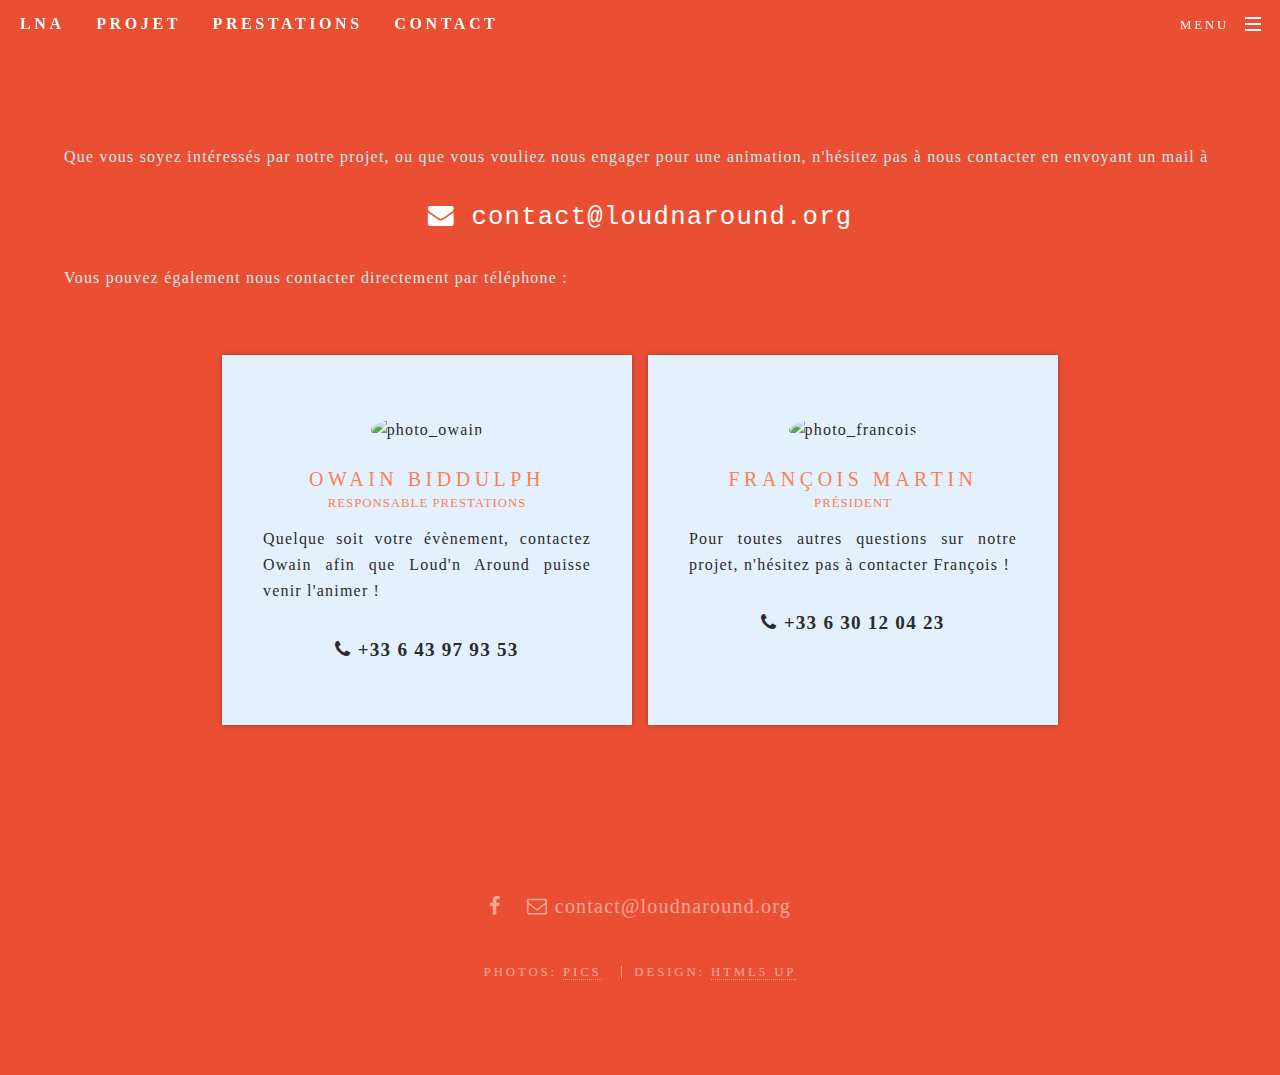
==== commit 66c24cfb: "change contact msg" ====
--- a/contact.html
+++ b/contact.html
@@ -66,7 +66,7 @@
             <section class="wrapper style1 special">
                 <div class="inner">
                     <header class="major">
-                        <p>Que vous soyez intéressés ou non par notre projet, que vous vouliez ou non nous engager pour une
+                        <p>Que vous soyez intéressés par notre projet, ou que vous vouliez nous engager pour une
                             animation, n'hésitez pas à nous contacter en envoyant un mail à 
                             <div class="email"><a class="icon fa-envelope mail" style="font-family: Courier New, Courier, monospace" href="mailto:contact@loudnaround.org"> contact@loudnaround.org</a></div></p>
                         <p>Vous pouvez également nous contacter directement par téléphone :</p>
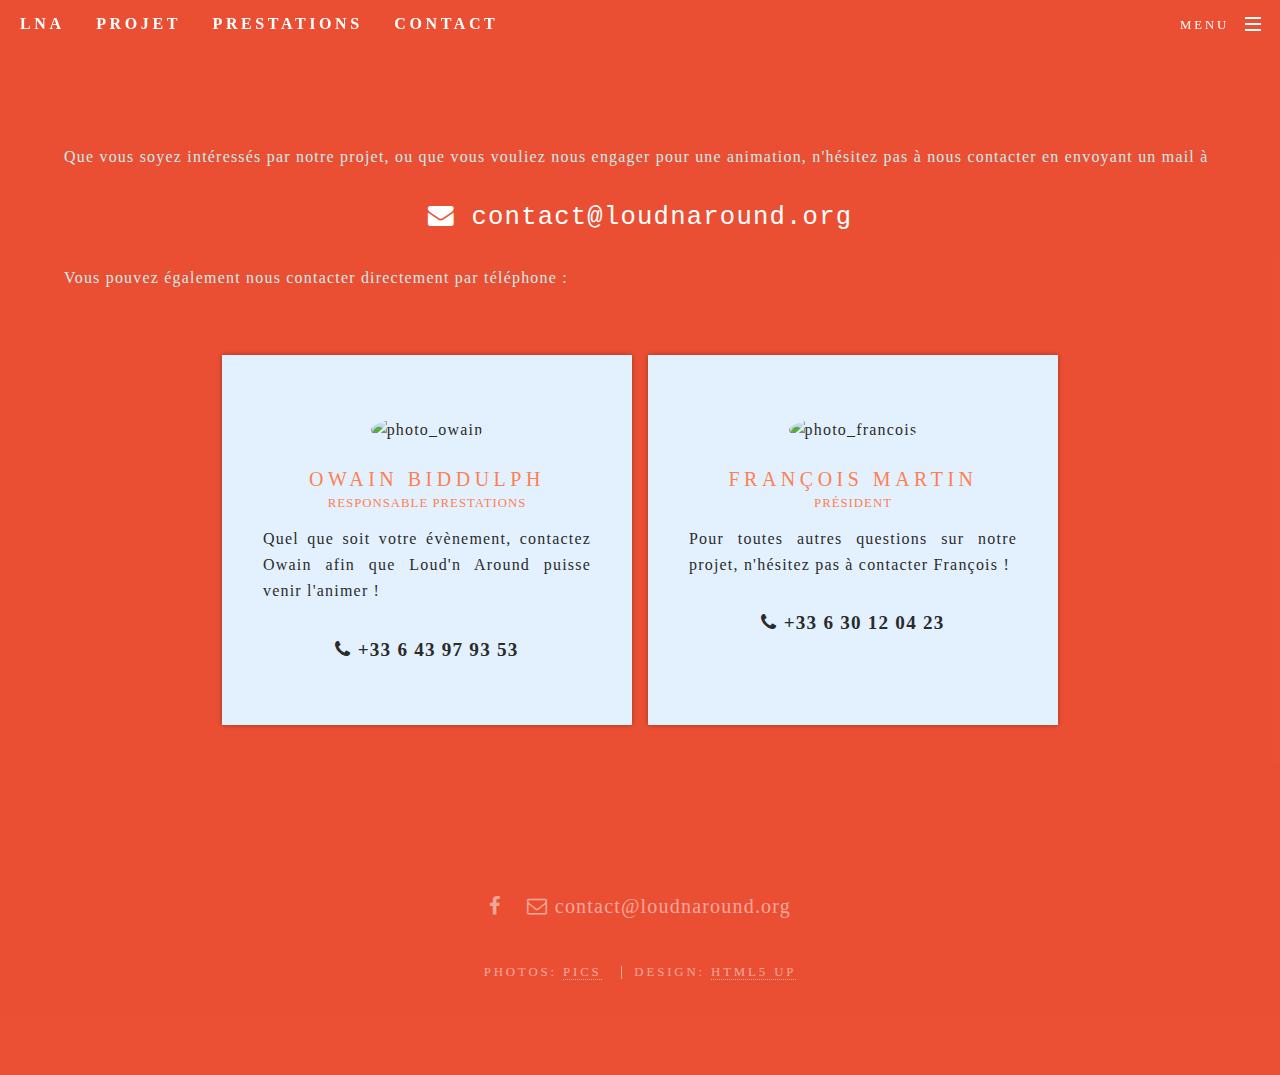
==== commit 99406c94: "fix href of noe's phone" ====
--- a/contact.html
+++ b/contact.html
@@ -14,6 +14,16 @@
     />
     <meta name="keywords" content="Fanfare, solidaire, frontieres, musique, enfants, solidarité, voyage" />
     <meta name="viewport" content="width=device-width, initial-scale=1" />
+    <!-- Global site tag (gtag.js) - Google Analytics -->
+    <script async src="https://www.googletagmanager.com/gtag/js?id=UA-114364562-1"></script>
+    <script>
+        window.dataLayer = window.dataLayer || [];
+        function gtag() { dataLayer.push(arguments); }
+        gtag('js', new Date());
+
+        gtag('config', 'UA-114364562-1');
+    </script>
+
     <!--[if lte IE 8]><script src="assets/js/ie/html5shiv.js"></script><![endif]-->
     <link rel="stylesheet" href="assets/css/main.css" />
     <!--[if lte IE 8]><link rel="stylesheet" href="assets/css/ie8.css" /><![endif]-->
@@ -66,33 +76,41 @@
             <section class="wrapper style1 special">
                 <div class="inner">
                     <header class="major">
-                        <p>Que vous soyez intéressés par notre projet, ou que vous vouliez nous engager pour une
-                            animation, n'hésitez pas à nous contacter en envoyant un mail à 
-                            <div class="email"><a class="icon fa-envelope mail" style="font-family: Courier New, Courier, monospace" href="mailto:contact@loudnaround.org"> contact@loudnaround.org</a></div></p>
+                        <p>Que vous soyez intéressés par notre projet, ou que vous vouliez nous engager pour une animation,
+                            n'hésitez pas à nous contacter en envoyant un mail à
+                            <div class="email">
+                                <a class="icon fa-envelope mail" style="font-family: Courier New, Courier, monospace" href="mailto:contact@loudnaround.org">
+                                contact@loudnaround.org</a>
+                            </div>
+                        </p>
                         <p>Vous pouvez également nous contacter directement par téléphone :</p>
-                        </header>
+                    </header>
                     <div id="contact">
                         <figure class="snip1559">
-                                <div class="profile-image">
-                                    <img src="./images/owain.jpg" alt="photo_owain"
-                                    />
-                                </div>
-                                <figcaption>
-                                    <h3>Owain Biddulph</h3>
-                                    <h5>Responsable prestations</h5>
-                                    <p>Quelque soit votre évènement, contactez Owain afin que Loud'n Around puisse venir l'animer !</p>
-                                    <a href="tel:+33643979353"><div class="icon fa-phone phone"> +33 6 43 97 93 53</div></a>
-                                </figcaption>
-                            </figure>
+                            <div class="profile-image">
+                                <img src="./images/owain.jpg" alt="photo_owain" />
+                            </div>
+                            <figcaption>
+                                <h3>Owain Biddulph</h3>
+                                <h5>Responsable prestations</h5>
+                                <p>Quel que soit votre évènement, contactez Owain afin que Loud'n Around puisse venir l'animer
+                                    !</p>
+                                <a href="tel:+33643979353">
+                                    <div class="icon fa-phone phone"> +33 6 43 97 93 53</div>
+                                </a>
+                            </figcaption>
+                        </figure>
                         <figure class="snip1559">
                             <div class="profile-image">
-                                <img src="./images/denis_noe.jpeg" alt="photo_francois"/>
+                                <img src="./images/denis_noe.jpeg" alt="photo_francois" />
                             </div>
                             <figcaption>
                                 <h3>François Martin</h3>
                                 <h5>Président</h5>
                                 <p>Pour toutes autres questions sur notre projet, n'hésitez pas à contacter François !</p>
-                                <a href="+33630120423"><div class="icon fa-phone phone"> +33 6 30 12 04 23</div></a>
+                                <a href="tel:+33630120423">
+                                    <div class="icon fa-phone phone"> +33 6 30 12 04 23</div>
+                                </a>
                             </figcaption>
                         </figure>
                     </div>
@@ -139,4 +157,4 @@
 
 </body>
 
-</html>+</html>
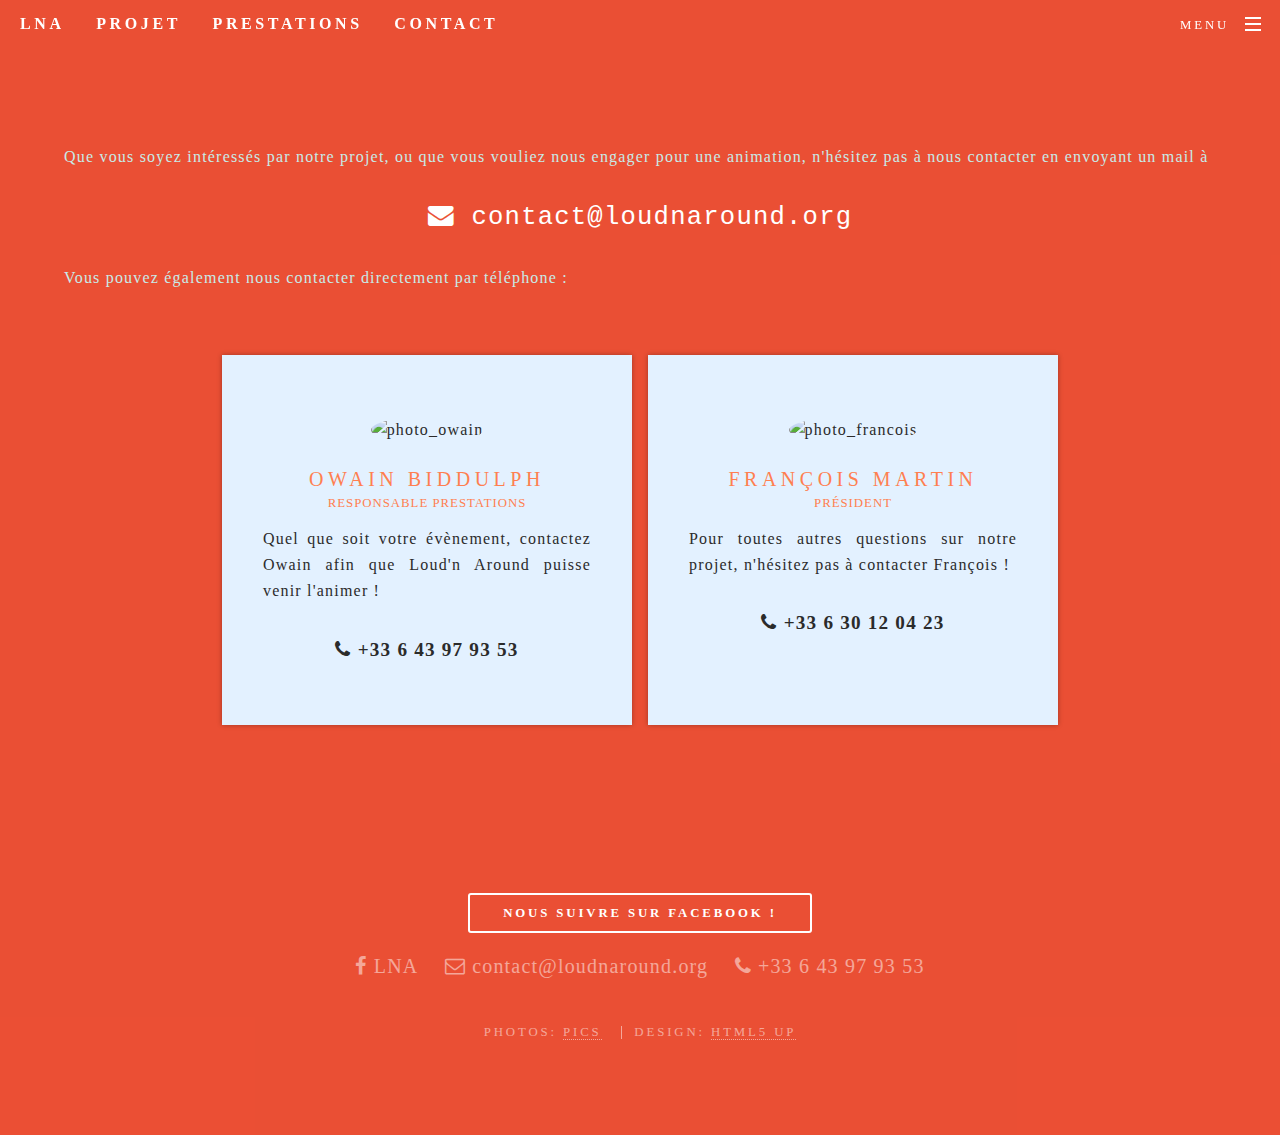
==== commit 442526bc: "edit footer" ====
--- a/contact.html
+++ b/contact.html
@@ -8,9 +8,8 @@
 
 <head>
     <meta charset="utf-8" />
-    <title>Loud'n Around - Un projet musical et solidaire</title>
-    <meta name="description" content="Loud'n Around est une fanfare qui prépare un projet solidaire. Pendant un voyage international de 6 mois, nous voulons partager notre passion pour la musique en proposant des ateliers
-        d’éveil musical à des enfants défavorisés. Pour cela, nous préparons et finançons ce voyage en animant toutes sortes d'évènements en région parisienne."
+    <title>Loud'n Around - Nous contacter</title>
+    <meta name="description" content="Loud'n Around est une fanfare qui prépare un projet solidaire. N'hésitez pas à nous contacter pour plus d'informations ou pour toute animation musicale"
     />
     <meta name="keywords" content="Fanfare, solidaire, frontieres, musique, enfants, solidarité, voyage" />
     <meta name="viewport" content="width=device-width, initial-scale=1" />
@@ -18,7 +17,10 @@
     <script async src="https://www.googletagmanager.com/gtag/js?id=UA-114364562-1"></script>
     <script>
         window.dataLayer = window.dataLayer || [];
-        function gtag() { dataLayer.push(arguments); }
+
+        function gtag() {
+            dataLayer.push(arguments);
+        }
         gtag('js', new Date());
 
         gtag('config', 'UA-114364562-1');
@@ -80,7 +82,7 @@
                             n'hésitez pas à nous contacter en envoyant un mail à
                             <div class="email">
                                 <a class="icon fa-envelope mail" style="font-family: Courier New, Courier, monospace" href="mailto:contact@loudnaround.org">
-                                contact@loudnaround.org</a>
+                                    contact@loudnaround.org</a>
                             </div>
                         </p>
                         <p>Vous pouvez également nous contacter directement par téléphone :</p>
@@ -94,7 +96,8 @@
                                 <h3>Owain Biddulph</h3>
                                 <h5>Responsable prestations</h5>
                                 <p>Quel que soit votre évènement, contactez Owain afin que Loud'n Around puisse venir l'animer
-                                    !</p>
+                                    !
+                                </p>
                                 <a href="tel:+33643979353">
                                     <div class="icon fa-phone phone"> +33 6 43 97 93 53</div>
                                 </a>
@@ -120,16 +123,25 @@
 
         <!-- Footer -->
         <footer id="footer">
+            <div class="center-content" style="padding-bottom: 20px">
+                <a class="button" href="https://www.facebook.com/loudnaround">Nous suivre sur Facebook !</a>
+            </div>
             <ul class="icons">
                 <li>
                     <a href="https://www.facebook.com/loudnaround/" class="icon fa-facebook">
                         <span class="label">Facebook</span>
+                        LNA
                     </a>
                 </li>
                 <li>
                     <a href="mailto:contact@loudnaround.org" class="icon fa-envelope-o">
                         <span class="label">Email</span>
                         contact@loudnaround.org
+                    </a>
+                </li>
+                <li>
+                    <a href="tel:+33643979353">
+                        <div class="icon fa-phone phone"> +33 6 43 97 93 53</div>
                     </a>
                 </li>
             </ul>
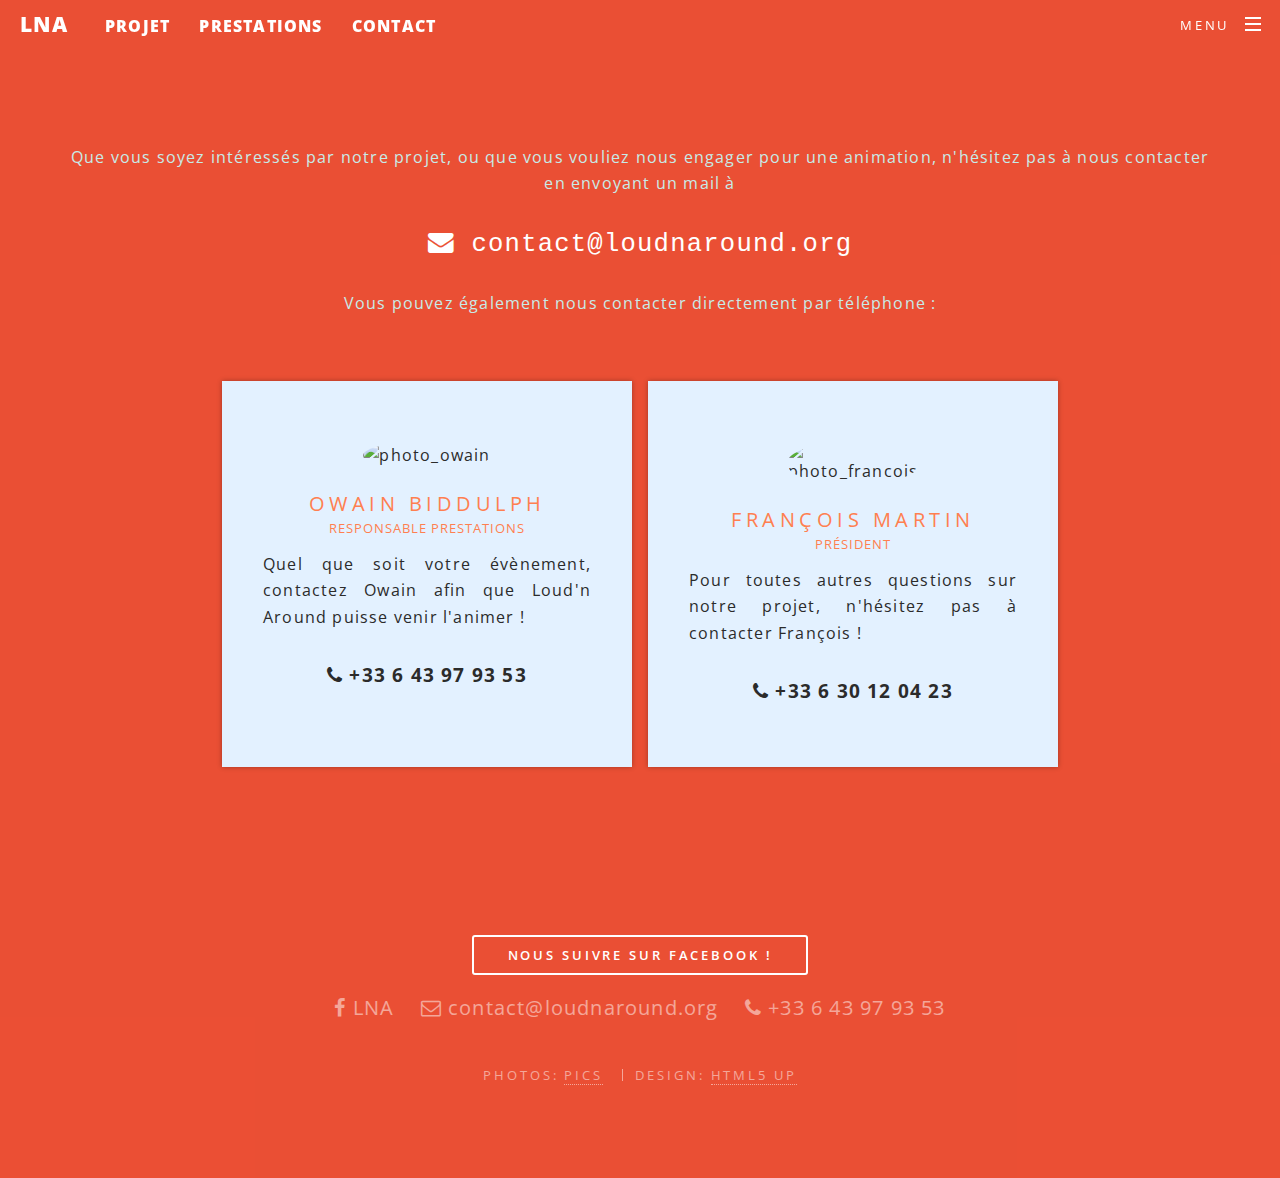
==== commit 871994bd: "remove h1 on top menu" ====
--- a/contact.html
+++ b/contact.html
@@ -8,10 +8,10 @@
 
 <head>
     <meta charset="utf-8" />
-    <title>Loud'n Around - Nous contacter</title>
-    <meta name="description" content="Loud'n Around est une fanfare qui prépare un projet solidaire. N'hésitez pas à nous contacter pour plus d'informations ou pour toute animation musicale"
+    <title>Fanfare LNA - Nous contacter</title>
+    <meta name="description" content="Loud'n Around (LNA) est une fanfare parisienne qui prépare un projet solidaire. N'hésitez pas à nous contacter pour plus d'informations ou pour toute animation musicale"
     />
-    <meta name="keywords" content="Fanfare, solidaire, frontieres, musique, enfants, solidarité, voyage" />
+    <meta name="keywords" content="Fanfare, solidaire, frontieres, musique, enfants, solidarité, voyage, contact, brass band" />
     <meta name="viewport" content="width=device-width, initial-scale=1" />
     <!-- Global site tag (gtag.js) - Google Analytics -->
     <script async src="https://www.googletagmanager.com/gtag/js?id=UA-114364562-1"></script>
@@ -41,12 +41,12 @@
 
         <!-- Header -->
         <header id="header">
-            <h1>
-                <a id="LNA" href="index.html">LNA</a>
-                <a class="disappear" href="projet.html">projet</a>
-                <a class="disappear" href="prestations.html">prestations</a>
-                <a class="disappear" href="contact.html">contact</a>
-            </h1>
+                <div class="top-menu">
+                    <a id="LNA" href="index.html">LNA</a>
+                    <a class="disappear" href="projet.html">projet</a>
+                    <a class="disappear" href="prestations.html">prestations</a>
+                    <a class="disappear" href="contact.html">contact</a>
+                </div>
             <nav id="nav">
                 <ul>
                     <li class="special">
--- a/assets/css/main.css
+++ b/assets/css/main.css
@@ -1412,7 +1412,7 @@
 
 	body, input, select, textarea {
 		color: #fff;
-		font-family: 'Crimson Text', serif; /*"Open Sans", Helvetica, sans-serif; */
+		font-family: "Open Sans", Helvetica, sans-serif;
 		font-size: 15pt;
 		font-weight: 400;
 		letter-spacing: 0.075em;
@@ -1607,6 +1607,7 @@
 		color: rgba(255, 255, 255, 0.5);
 		position: relative;
 		top: -0.25em;
+		text-align: center;
 	}
 
 	header h3 + p {
@@ -3270,7 +3271,7 @@
 		z-index: 10000;
 	}
 
-		#header h1 {
+		#header .top-menu {
 			-moz-transition: opacity 0.2s ease;
 			-webkit-transition: opacity 0.2s ease;
 			-ms-transition: opacity 0.2s ease;
@@ -3280,25 +3281,27 @@
 			line-height: inherit;
 			position: absolute;
 			top: 0;
-		}
-
-			#header h1 a {
+			font-weight: 800;
+		}
+
+			#header .top-menu a {
 				border: 0;
 				display: inline-block;
 				height: inherit;
 				line-height: inherit;
-				padding: 0 1.5em 0 0;	
+				padding: 0 1.5em 0 0;
+				text-transform: uppercase;
 			}
 
 				@media screen and (max-width: 736px) {
 
-					#header h1 a {
+					#header .top-menu a {
 						font-size: 0.8em;
 					}
 				}
 
 				@media screen and (max-width: 500px) {
-					#header h1 .disappear {
+					#header .top-menu .disappear {
 						display: none;
 					}
 
--- a/assets/css/perso.css
+++ b/assets/css/perso.css
@@ -1,3 +1,6 @@
+#LNA {
+  font-size: 1.3em !important;
+}
 
 .alt .content {
     font-size: 0.8em;
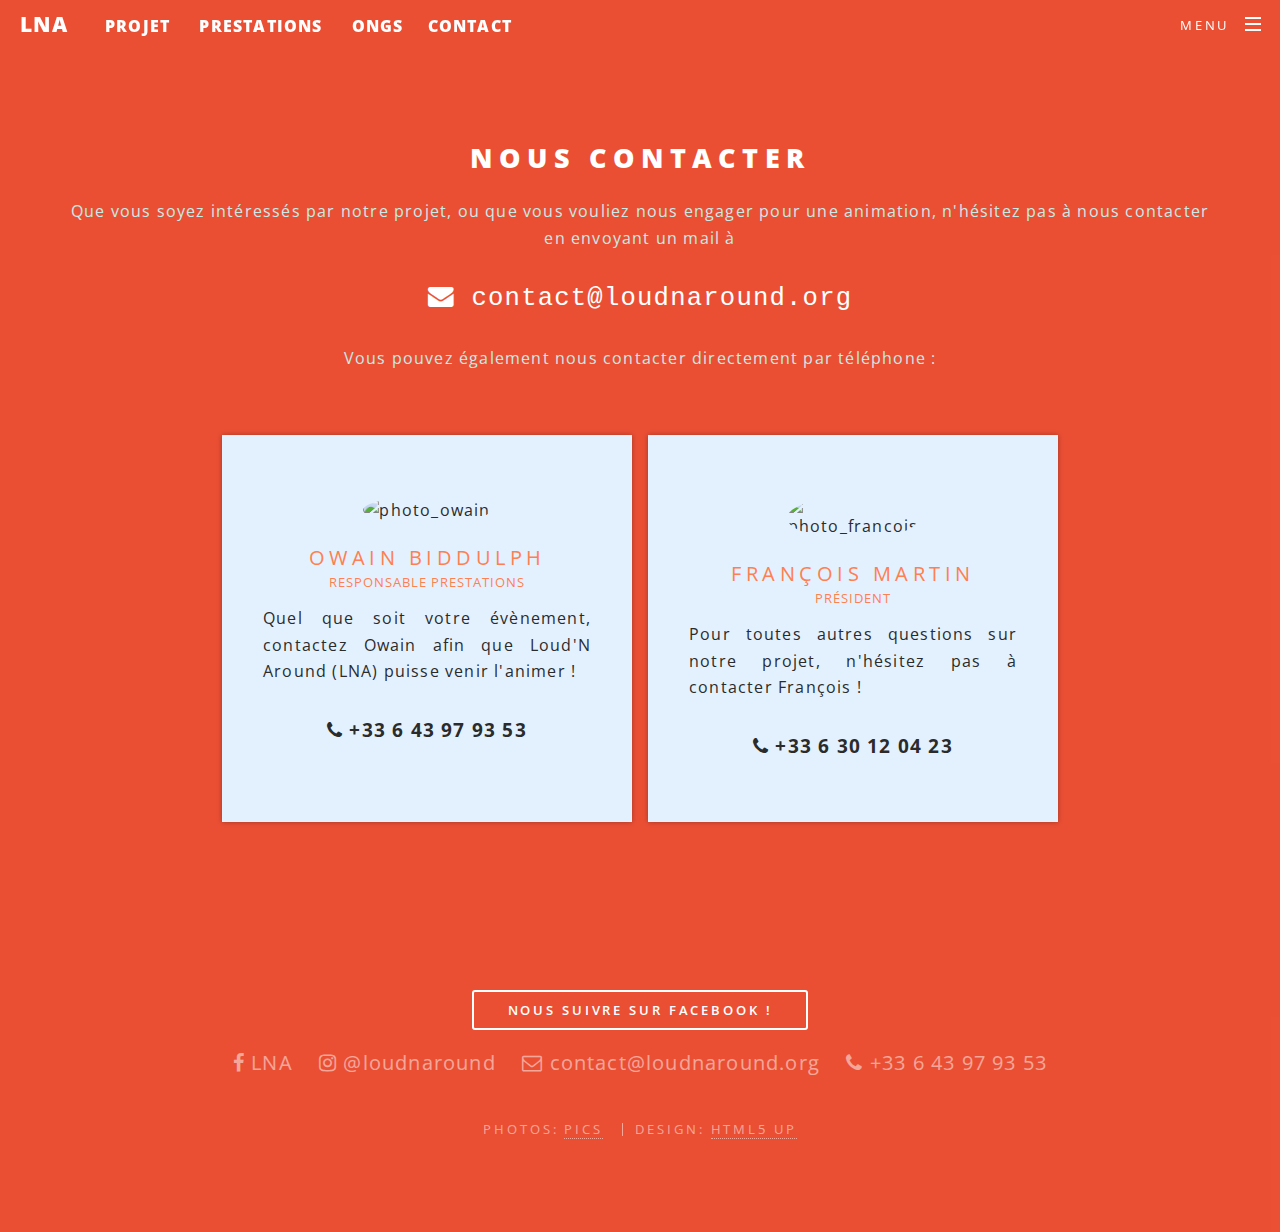
==== commit 2e9114ab: "add ONGs into menu bar" ====
--- a/contact.html
+++ b/contact.html
@@ -9,9 +9,10 @@
 <head>
     <meta charset="utf-8" />
     <title>Fanfare LNA - Nous contacter</title>
-    <meta name="description" content="Loud'n Around (LNA) est une fanfare parisienne qui prépare un projet solidaire. N'hésitez pas à nous contacter pour plus d'informations ou pour toute animation musicale"
+    <meta name="description" content="Loud'N Around (LNA) est une fanfare parisienne qui prépare un projet solidaire. N'hésitez pas à nous contacter pour plus d'informations ou pour toute animation musicale"
     />
-    <meta name="keywords" content="Fanfare, solidaire, frontieres, musique, enfants, solidarité, voyage, contact, brass band" />
+    <meta name="keywords" content="Fanfare, solidaire, frontieres, musique, enfants, solidarité, voyage, contact, brass band"
+    />
     <meta name="viewport" content="width=device-width, initial-scale=1" />
     <!-- Global site tag (gtag.js) - Google Analytics -->
     <script async src="https://www.googletagmanager.com/gtag/js?id=UA-114364562-1"></script>
@@ -41,12 +42,12 @@
 
         <!-- Header -->
         <header id="header">
-                <div class="top-menu">
-                    <a id="LNA" href="index.html">LNA</a>
-                    <a class="disappear" href="projet.html">projet</a>
-                    <a class="disappear" href="prestations.html">prestations</a>
-                    <a class="disappear" href="contact.html">contact</a>
-                </div>
+            <div class="top-menu">
+                <a id="LNA" href="index.html">LNA</a>
+                <a class="disappear" href="projet.html">projet</a>
+                <a class="disappear" href="prestations.html">prestations</a>
+                <a class="disappear" href="ongs.html">ongs</a><a class="disappear" href="contact.html">contact</a>
+            </div>
             <nav id="nav">
                 <ul>
                     <li class="special">
@@ -65,7 +66,7 @@
                                     <a href="prestations.html">Prestations</a>
                                 </li>
                                 <li>
-                                    <a href="contact.html">Contact</a>
+                                    <a href="ongs.html">Nos ONGs</a></li><li><a href="contact.html">Contact</a>
                                 </li>
                             </ul>
                         </div>
@@ -78,6 +79,9 @@
             <section class="wrapper style1 special">
                 <div class="inner">
                     <header class="major">
+                        <h1 style="font-size: 1.7em;">
+                            Nous contacter
+                        </h1>
                         <p>Que vous soyez intéressés par notre projet, ou que vous vouliez nous engager pour une animation,
                             n'hésitez pas à nous contacter en envoyant un mail à
                             <div class="email">
@@ -95,7 +99,7 @@
                             <figcaption>
                                 <h3>Owain Biddulph</h3>
                                 <h5>Responsable prestations</h5>
-                                <p>Quel que soit votre évènement, contactez Owain afin que Loud'n Around puisse venir l'animer
+                                <p>Quel que soit votre évènement, contactez Owain afin que Loud'N Around (LNA) puisse venir l'animer
                                     !
                                 </p>
                                 <a href="tel:+33643979353">
@@ -134,6 +138,12 @@
                     </a>
                 </li>
                 <li>
+					<a href="https://www.instagram.com/loudnaround/" class="icon fa-instagram">
+						<span class="label">Instagram</span>
+						@loudnaround
+					</a>
+				</li>
+                <li>
                     <a href="mailto:contact@loudnaround.org" class="icon fa-envelope-o">
                         <span class="label">Email</span>
                         contact@loudnaround.org
--- a/assets/css/main.css
+++ b/assets/css/main.css
@@ -1445,10 +1445,10 @@
 		}
 
 	a {
-		-moz-transition: color 0.2s ease, border-bottom-color 0.2s ease;
-		-webkit-transition: color 0.2s ease, border-bottom-color 0.2s ease;
-		-ms-transition: color 0.2s ease, border-bottom-color 0.2s ease;
-		transition: color 0.2s ease, border-bottom-color 0.2s ease;
+		-moz-transition: color 0.12s ease, border-bottom-color 0.12s ease;
+		-webkit-transition: color 0.12s ease, border-bottom-color 0.12s ease;
+		-ms-transition: color 0.12s ease, border-bottom-color 0.12s ease;
+		transition: color 0.12s ease, border-bottom-color 0.12s ease;
 		border-bottom: dotted 1px;
 		color: inherit;
 		text-decoration: none;
@@ -2235,10 +2235,10 @@
 		-webkit-appearance: none;
 		-ms-appearance: none;
 		appearance: none;
-		-moz-transition: background-color 0.2s ease-in-out, color 0.2s ease-in-out;
-		-webkit-transition: background-color 0.2s ease-in-out, color 0.2s ease-in-out;
-		-ms-transition: background-color 0.2s ease-in-out, color 0.2s ease-in-out;
-		transition: background-color 0.2s ease-in-out, color 0.2s ease-in-out;
+		-moz-transition: background-color 0.12s ease-in-out, color 0.12s ease-in-out;
+		-webkit-transition: background-color 0.12s ease-in-out, color 0.12s ease-in-out;
+		-ms-transition: background-color 0.12s ease-in-out, color 0.12s ease-in-out;
+		transition: background-color 0.12s ease-in-out, color 0.12s ease-in-out;
 		background-color: transparent;
 		border-radius: 3px;
 		border: 0;
@@ -2972,7 +2972,7 @@
 				color: coral;
 			}
 
-			.wrapper.style5 h2, .wrapper.style5 h3, .wrapper.style5 h4, .wrapper.style5 h5, .wrapper.style5 h6 {
+			.wrapper.style5 h1, .wrapper.style5 h2, .wrapper.style5 h3, .wrapper.style5 h4, .wrapper.style5 h5, .wrapper.style5 h6 {
 				color: #2E3842;
 			}
 
@@ -3136,10 +3136,10 @@
 /* Page Wrapper + Menu */
 
 	#page-wrapper {
-		-moz-transition: opacity 0.5s ease;
-		-webkit-transition: opacity 0.5s ease;
-		-ms-transition: opacity 0.5s ease;
-		transition: opacity 0.5s ease;
+		-moz-transition: opacity 0.3s ease;
+		-webkit-transition: opacity 0.3s ease;
+		-ms-transition: opacity 0.3s ease;
+		transition: opacity 0.3s ease;
 		opacity: 1;
 		padding-top: 3em;
 	}
@@ -3162,10 +3162,10 @@
 		-webkit-transform: translateX(20em);
 		-ms-transform: translateX(20em);
 		transform: translateX(20em);
-		-moz-transition: -moz-transform 0.5s ease;
-		-webkit-transition: -webkit-transform 0.5s ease;
-		-ms-transition: -ms-transform 0.5s ease;
-		transition: transform 0.5s ease;
+		-moz-transition: -moz-transform 0.3s ease;
+		-webkit-transition: -webkit-transform 0.3s ease;
+		-ms-transition: -ms-transform 0.3s ease;
+		transition: transform 0.3s ease;
 		-webkit-overflow-scrolling: touch;
 		background: rgb(255, 82, 51);
 		color: #ffffff;
@@ -3257,10 +3257,10 @@
 /* Header */
 
 	#header {
-		-moz-transition: background-color 0.2s ease;
-		-webkit-transition: background-color 0.2s ease;
-		-ms-transition: background-color 0.2s ease;
-		transition: background-color 0.2s ease;
+		-moz-transition: background-color 0.12s ease;
+		-webkit-transition: background-color 0.12s ease;
+		-ms-transition: background-color 0.12s ease;
+		transition: background-color 0.12s ease;
 		background: rgba(255, 82, 51, 0.9);
 		height: 3em;
 		left: 0;
@@ -3272,10 +3272,10 @@
 	}
 
 		#header .top-menu {
-			-moz-transition: opacity 0.2s ease;
-			-webkit-transition: opacity 0.2s ease;
-			-ms-transition: opacity 0.2s ease;
-			transition: opacity 0.2s ease;
+			-moz-transition: opacity 0.12s ease;
+			-webkit-transition: opacity 0.12s ease;
+			-ms-transition: opacity 0.12s ease;
+			transition: opacity 0.12s ease;
 			height: inherit;
 			left: 1.25em;
 			line-height: inherit;
@@ -3412,24 +3412,25 @@
 		text-align: center;
 	}
 
-		#banner h2 {
+		#banner h1 {
 			-moz-transform: scale(1);
 			-webkit-transform: scale(1);
 			-ms-transform: scale(1);
 			transform: scale(1);
-			-moz-transition: -moz-transform 0.5s ease, opacity 0.5s ease;
-			-webkit-transition: -webkit-transform 0.5s ease, opacity 0.5s ease;
-			-ms-transition: -ms-transform 0.5s ease, opacity 0.5s ease;
-			transition: transform 0.5s ease, opacity 0.5s ease;
+			-moz-transition: -moz-transform 0.3s ease, opacity 0.3s ease;
+			-webkit-transition: -webkit-transform 0.3s ease, opacity 0.3s ease;
+			-ms-transition: -ms-transform 0.3s ease, opacity 0.3s ease;
+			transition: transform 0.3s ease, opacity 0.3s ease;
 			display: inline-block;
 			font-size: 1.75em;
 			opacity: 1;
 			padding: 0.35em 1em;
 			position: relative;
 			z-index: 1;
-		}
-
-			#banner h2:before, #banner h2:after {
+			line-height: 1.75em;
+		}
+
+			#banner h1:before, #banner h1:after {
 				-moz-transition: width 0.85s ease;
 				-webkit-transition: width 0.85s ease;
 				-ms-transition: width 0.85s ease;
@@ -3446,12 +3447,12 @@
 				width: 100%;
 			}
 
-			#banner h2:before {
+			#banner h1:before {
 				top: 0;
 				left: 0;
 			}
 
-			#banner h2:after {
+			#banner h1:after {
 				bottom: 0;
 				right: 0;
 			}
@@ -3466,14 +3467,14 @@
 			}
 
 		#banner .more {
-			-moz-transition: -moz-transform 0.75s ease, opacity 0.75s ease;
-			-webkit-transition: -webkit-transform 0.75s ease, opacity 0.75s ease;
-			-ms-transition: -ms-transform 0.75s ease, opacity 0.75s ease;
-			transition: transform 0.75s ease, opacity 0.75s ease;
-			-moz-transition-delay: 3.5s;
-			-webkit-transition-delay: 3.5s;
-			-ms-transition-delay: 3.5s;
-			transition-delay: 3.5s;
+			-moz-transition: -moz-transform 0.5s ease, opacity 0.5s ease;
+			-webkit-transition: -webkit-transform 0.5s ease, opacity 0.5s ease;
+			-ms-transition: -ms-transform 0.5s ease, opacity 0.5s ease;
+			transition: transform 0.5s ease, opacity 0.5s ease;
+			-moz-transition-delay: 2.1s;
+			-webkit-transition-delay: 2.1s;
+			-ms-transition-delay: 2.1s;
+			transition-delay: 2.1s;
 			-moz-transform: translateY(0);
 			-webkit-transform: translateY(0);
 			-ms-transform: translateY(0);
@@ -3543,7 +3544,7 @@
 				min-height: 0;
 			}
 
-				#banner h2 {
+				#banner h1 {
 					font-size: 1.25em;
 				}
 
@@ -3557,7 +3558,7 @@
 
 		}
 
-	body.is-loading #banner h2 {
+	body.is-loading #banner h1 {
 		-moz-transform: scale(0.95);
 		-webkit-transform: scale(0.95);
 		-ms-transform: scale(0.95);
@@ -3565,7 +3566,7 @@
 		opacity: 0;
 	}
 
-		body.is-loading #banner h2:before, body.is-loading #banner h2:after {
+		body.is-loading #banner h1:before, body.is-loading #banner h1:after {
 			width: 0;
 		}
 
@@ -3645,10 +3646,10 @@
 
 	#main > header {
 		padding: 12em 0 10em 0 ;
-		background-image: -moz-linear-gradient(top, rgba(0,0,0,0.5), rgba(0,0,0,0.5)), url("../../images/banner.jpg");
-		background-image: -webkit-linear-gradient(top, rgba(0,0,0,0.5), rgba(0,0,0,0.5)), url("../../images/banner.jpg");
-		background-image: -ms-linear-gradient(top, rgba(0,0,0,0.5), rgba(0,0,0,0.5)), url("../../images/banner.jpg");
-		background-image: linear-gradient(top, rgba(0,0,0,0.5), rgba(0,0,0,0.5)), url("../../images/banner.jpg");
+		background-image: -moz-linear-gradient(top, rgba(0,0,0,0.5), rgba(0,0,0,0.5)), url("../../images/piston.jpg");
+		background-image: -webkit-linear-gradient(top, rgba(0,0,0,0.5), rgba(0,0,0,0.5)), url("../../images/piston.jpg");
+		background-image: -ms-linear-gradient(top, rgba(0,0,0,0.5), rgba(0,0,0,0.5)), url("../../images/piston.jpg");
+		background-image: linear-gradient(top, rgba(0,0,0,0.5), rgba(0,0,0,0.5)), url("../../images/piston.jpg");
 		background-attachment: fixed;
 		background-position: center center;
 		background-repeat: no-repeat;
@@ -3795,10 +3796,10 @@
 /* Landing */
 
 	body.landing #page-wrapper {
-		background-image: -moz-linear-gradient(top, rgba(0,0,0,0.5), rgba(0,0,0,0.5)), url("../../images/banner.jpg");
-		background-image: -webkit-linear-gradient(top, rgba(0,0,0,0.5), rgba(0,0,0,0.5)), url("../../images/banner.jpg");
-		background-image: -ms-linear-gradient(top, rgba(0,0,0,0.5), rgba(0,0,0,0.5)), url("../../images/banner.jpg");
-		background-image: linear-gradient(top, rgba(0,0,0,0.5), rgba(0,0,0,0.5)), url("../../images/banner.jpg");
+		background-image: -moz-linear-gradient(top, rgba(0,0,0,0.5), rgba(0,0,0,0.5)), url("../../images/piston.jpg");
+		background-image: -webkit-linear-gradient(top, rgba(0,0,0,0.5), rgba(0,0,0,0.5)), url("../../images/piston.jpg");
+		background-image: -ms-linear-gradient(top, rgba(0,0,0,0.5), rgba(0,0,0,0.5)), url("../../images/piston.jpg");
+		background-image: linear-gradient(top, rgba(0,0,0,0.5), rgba(0,0,0,0.5)), url("../../images/piston.jpg");
 		background-attachment: fixed;
 		background-position: center center;
 		background-repeat: no-repeat;
@@ -3816,10 +3817,10 @@
 
 	body.is-mobile.landing #banner,
 	body.is-mobile.landing .wrapper.style4 {
-		background-image: -moz-linear-gradient(top, rgba(0,0,0,0.5), rgba(0,0,0,0.5)), url("../../images/banner.jpg");
-		background-image: -webkit-linear-gradient(top, rgba(0,0,0,0.5), rgba(0,0,0,0.5)), url("../../images/banner.jpg");
-		background-image: -ms-linear-gradient(top, rgba(0,0,0,0.5), rgba(0,0,0,0.5)), url("../../images/banner.jpg");
-		background-image: linear-gradient(top, rgba(0,0,0,0.5), rgba(0,0,0,0.5)), url("../../images/banner.jpg");
+		background-image: -moz-linear-gradient(top, rgba(0,0,0,0.5), rgba(0,0,0,0.5)), url("../../images/piston.jpg");
+		background-image: -webkit-linear-gradient(top, rgba(0,0,0,0.5), rgba(0,0,0,0.5)), url("../../images/piston.jpg");
+		background-image: -ms-linear-gradient(top, rgba(0,0,0,0.5), rgba(0,0,0,0.5)), url("../../images/piston.jpg");
+		background-image: linear-gradient(top, rgba(0,0,0,0.5), rgba(0,0,0,0.5)), url("../../images/piston.jpg");
 		background-position: center center;
 		background-repeat: no-repeat;
 		background-size: cover;
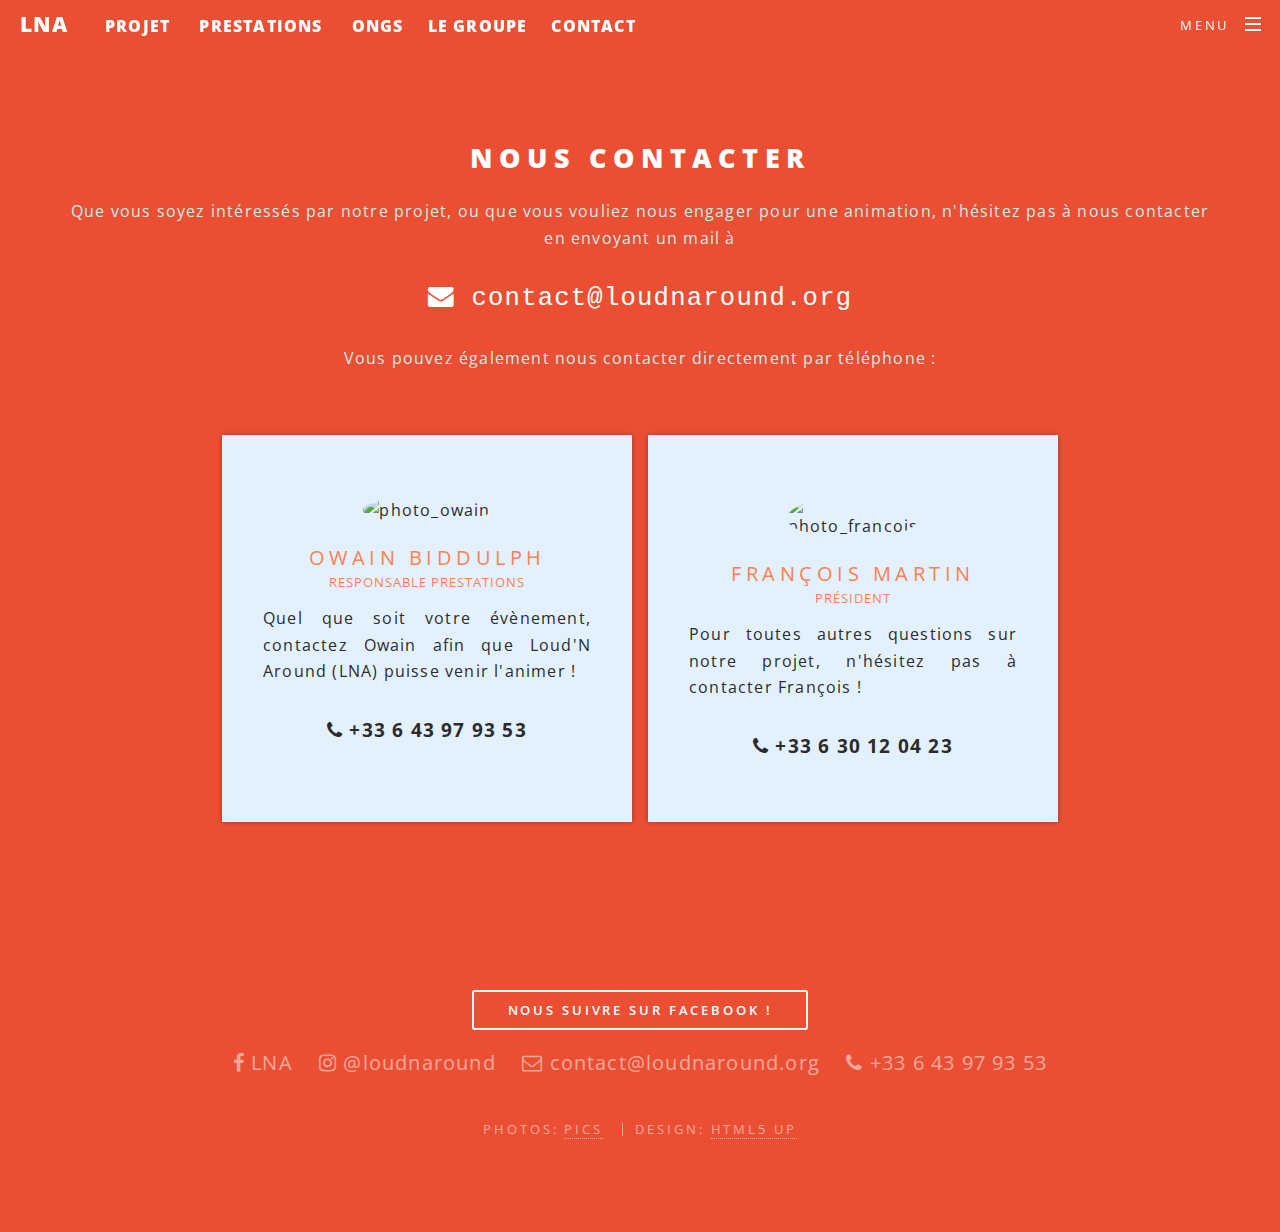
==== commit d6195ce7: "Merge pull request #11 from Dixneuf19/team" ====
--- a/contact.html
+++ b/contact.html
@@ -9,10 +9,8 @@
 <head>
     <meta charset="utf-8" />
     <title>Fanfare LNA - Nous contacter</title>
-    <meta name="description" content="Loud'N Around (LNA) est une fanfare parisienne qui prépare un projet solidaire. N'hésitez pas à nous contacter pour plus d'informations ou pour toute animation musicale"
-    />
-    <meta name="keywords" content="Fanfare, solidaire, frontieres, musique, enfants, solidarité, voyage, contact, brass band"
-    />
+    <meta name="description" content="Loud'N Around (LNA) est une fanfare parisienne qui prépare un projet solidaire. N'hésitez pas à nous contacter pour plus d'informations ou pour toute animation musicale" />
+    <meta name="keywords" content="Fanfare, solidaire, frontieres, musique, enfants, solidarité, voyage, contact, brass band" />
     <meta name="viewport" content="width=device-width, initial-scale=1" />
     <!-- Global site tag (gtag.js) - Google Analytics -->
     <script async src="https://www.googletagmanager.com/gtag/js?id=UA-114364562-1"></script>
@@ -46,7 +44,8 @@
                 <a id="LNA" href="index.html">LNA</a>
                 <a class="disappear" href="projet.html">projet</a>
                 <a class="disappear" href="prestations.html">prestations</a>
-                <a class="disappear" href="ongs.html">ongs</a><a class="disappear" href="contact.html">contact</a>
+                <a class="disappear" href="ongs.html">ongs</a><a class="disappear" href="team.html">Le groupe</a><a
+                    class="disappear" href="contact.html">contact</a>
             </div>
             <nav id="nav">
                 <ul>
@@ -66,7 +65,9 @@
                                     <a href="prestations.html">Prestations</a>
                                 </li>
                                 <li>
-                                    <a href="ongs.html">Nos ONGs</a></li><li><a href="contact.html">Contact</a>
+                                    <a href="ongs\.html">Nos ONGs</a></li>
+                                <li><a href="team.html">Le groupe</a></li>
+                                <li><a href="contact.html">Contact</a>
                                 </li>
                             </ul>
                         </div>
@@ -82,10 +83,12 @@
                         <h1 style="font-size: 1.7em;">
                             Nous contacter
                         </h1>
-                        <p>Que vous soyez intéressés par notre projet, ou que vous vouliez nous engager pour une animation,
+                        <p>Que vous soyez intéressés par notre projet, ou que vous vouliez nous engager pour une
+                            animation,
                             n'hésitez pas à nous contacter en envoyant un mail à
                             <div class="email">
-                                <a class="icon fa-envelope mail" style="font-family: Courier New, Courier, monospace" href="mailto:contact@loudnaround.org">
+                                <a class="icon fa-envelope mail" style="font-family: Courier New, Courier, monospace"
+                                    href="mailto:contact@loudnaround.org">
                                     contact@loudnaround.org</a>
                             </div>
                         </p>
@@ -99,7 +102,8 @@
                             <figcaption>
                                 <h3>Owain Biddulph</h3>
                                 <h5>Responsable prestations</h5>
-                                <p>Quel que soit votre évènement, contactez Owain afin que Loud'N Around (LNA) puisse venir l'animer
+                                <p>Quel que soit votre évènement, contactez Owain afin que Loud'N Around (LNA) puisse
+                                    venir l'animer
                                     !
                                 </p>
                                 <a href="tel:+33643979353">
@@ -138,11 +142,11 @@
                     </a>
                 </li>
                 <li>
-					<a href="https://www.instagram.com/loudnaround/" class="icon fa-instagram">
-						<span class="label">Instagram</span>
-						@loudnaround
-					</a>
-				</li>
+                    <a href="https://www.instagram.com/loudnaround/" class="icon fa-instagram">
+                        <span class="label">Instagram</span>
+                        @loudnaround
+                    </a>
+                </li>
                 <li>
                     <a href="mailto:contact@loudnaround.org" class="icon fa-envelope-o">
                         <span class="label">Email</span>
@@ -179,4 +183,4 @@
 
 </body>
 
-</html>
+</html>